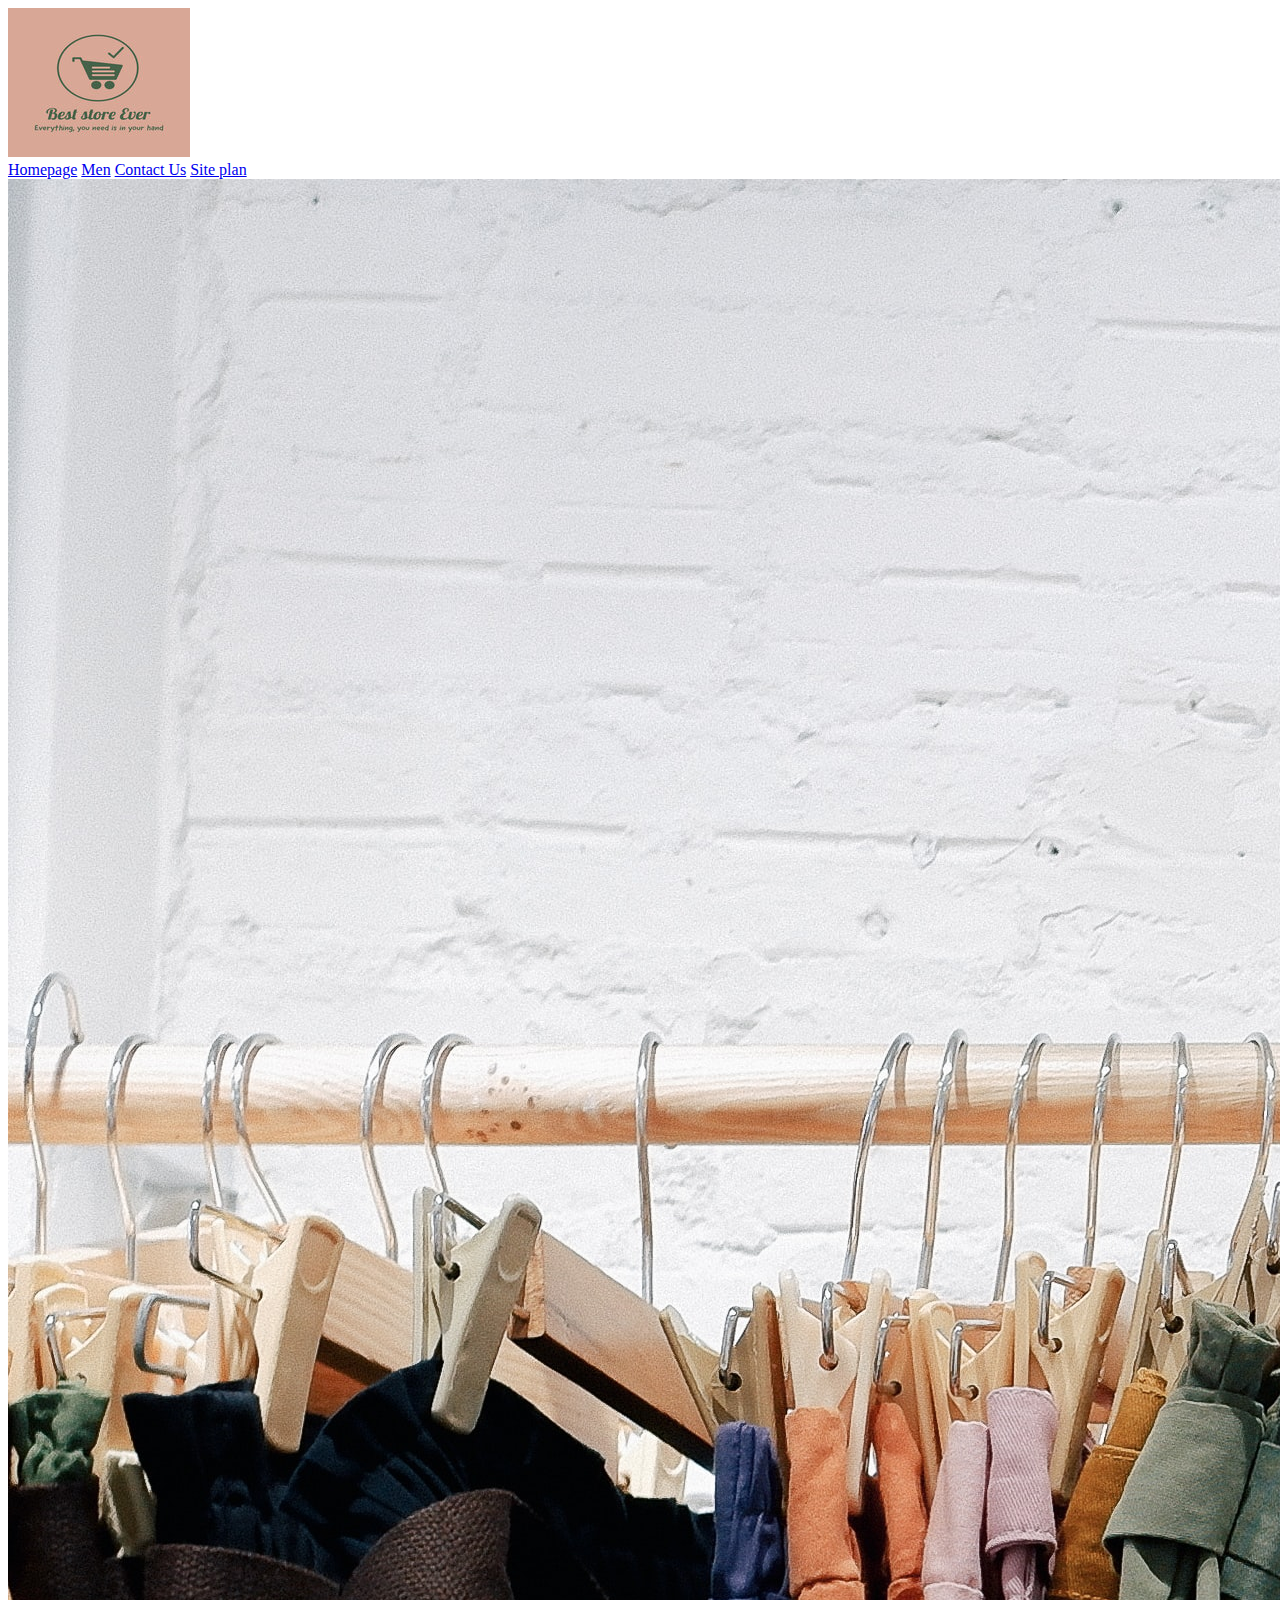
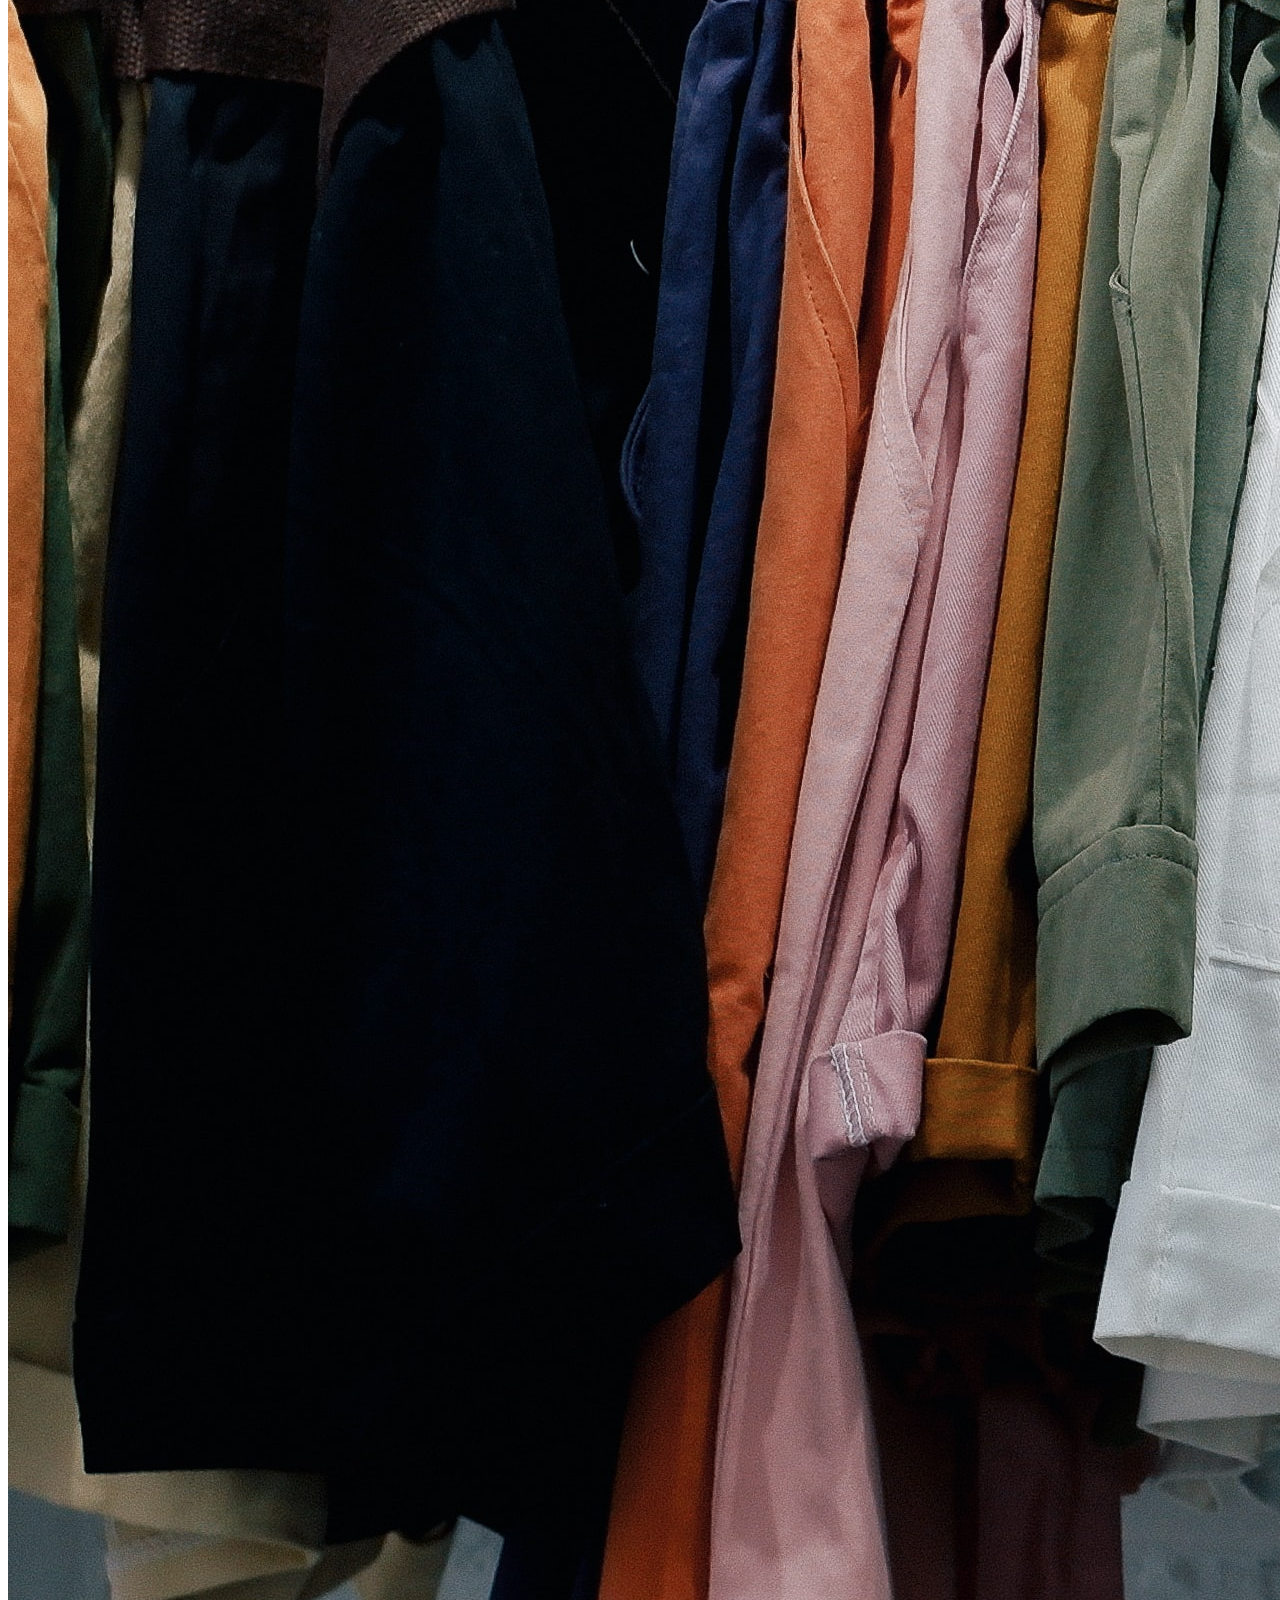
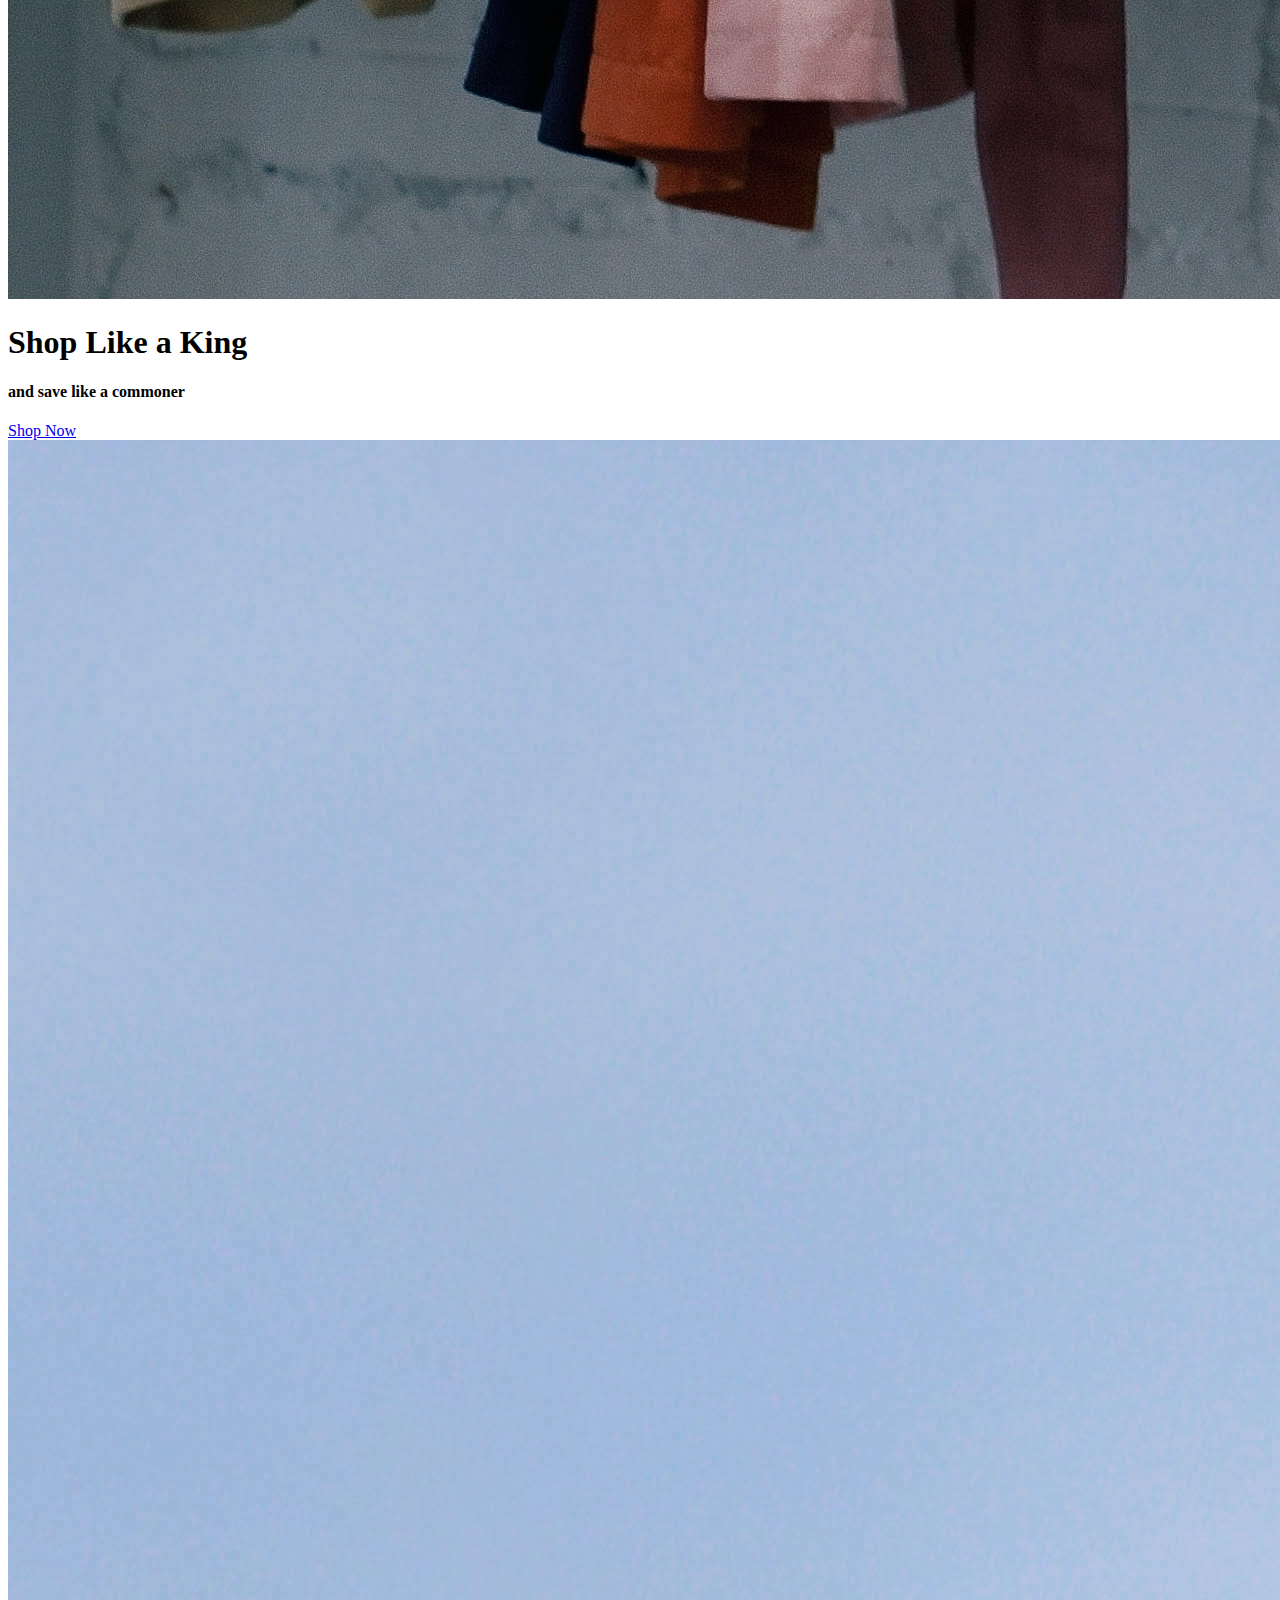
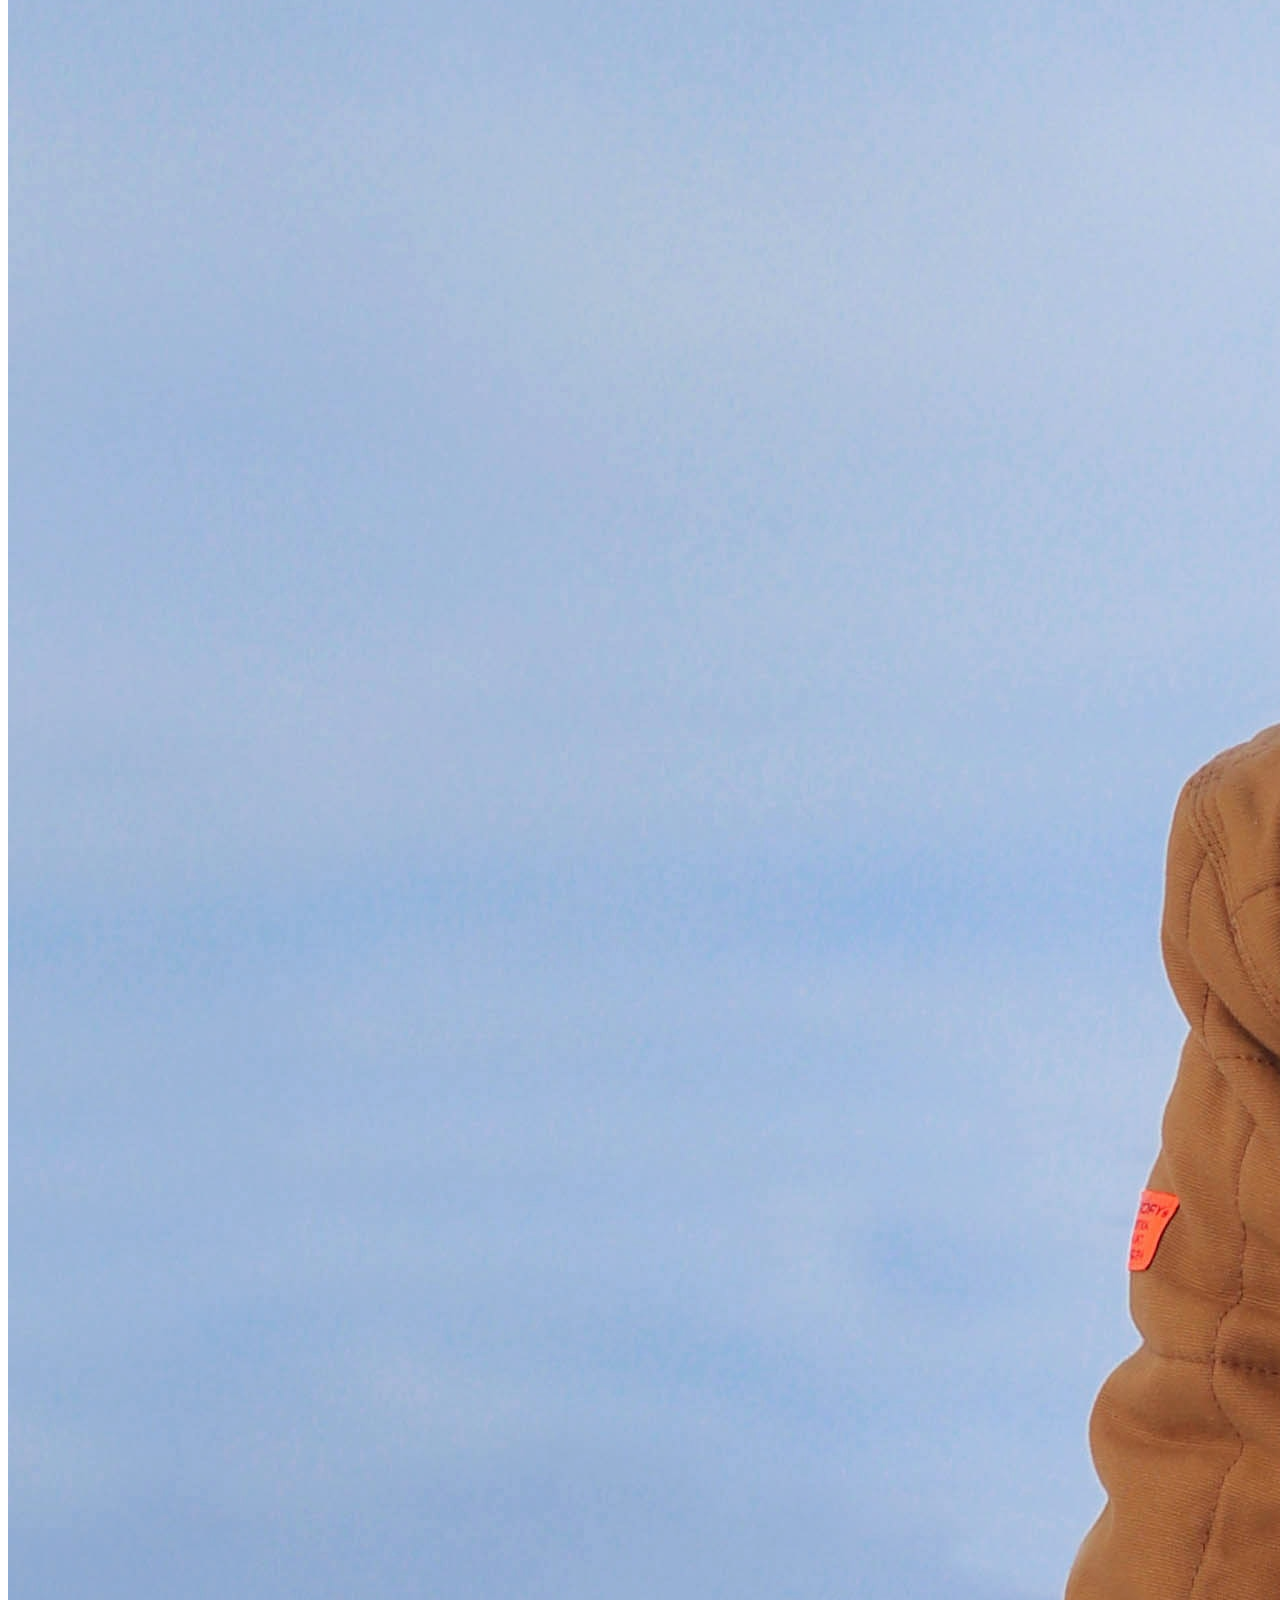
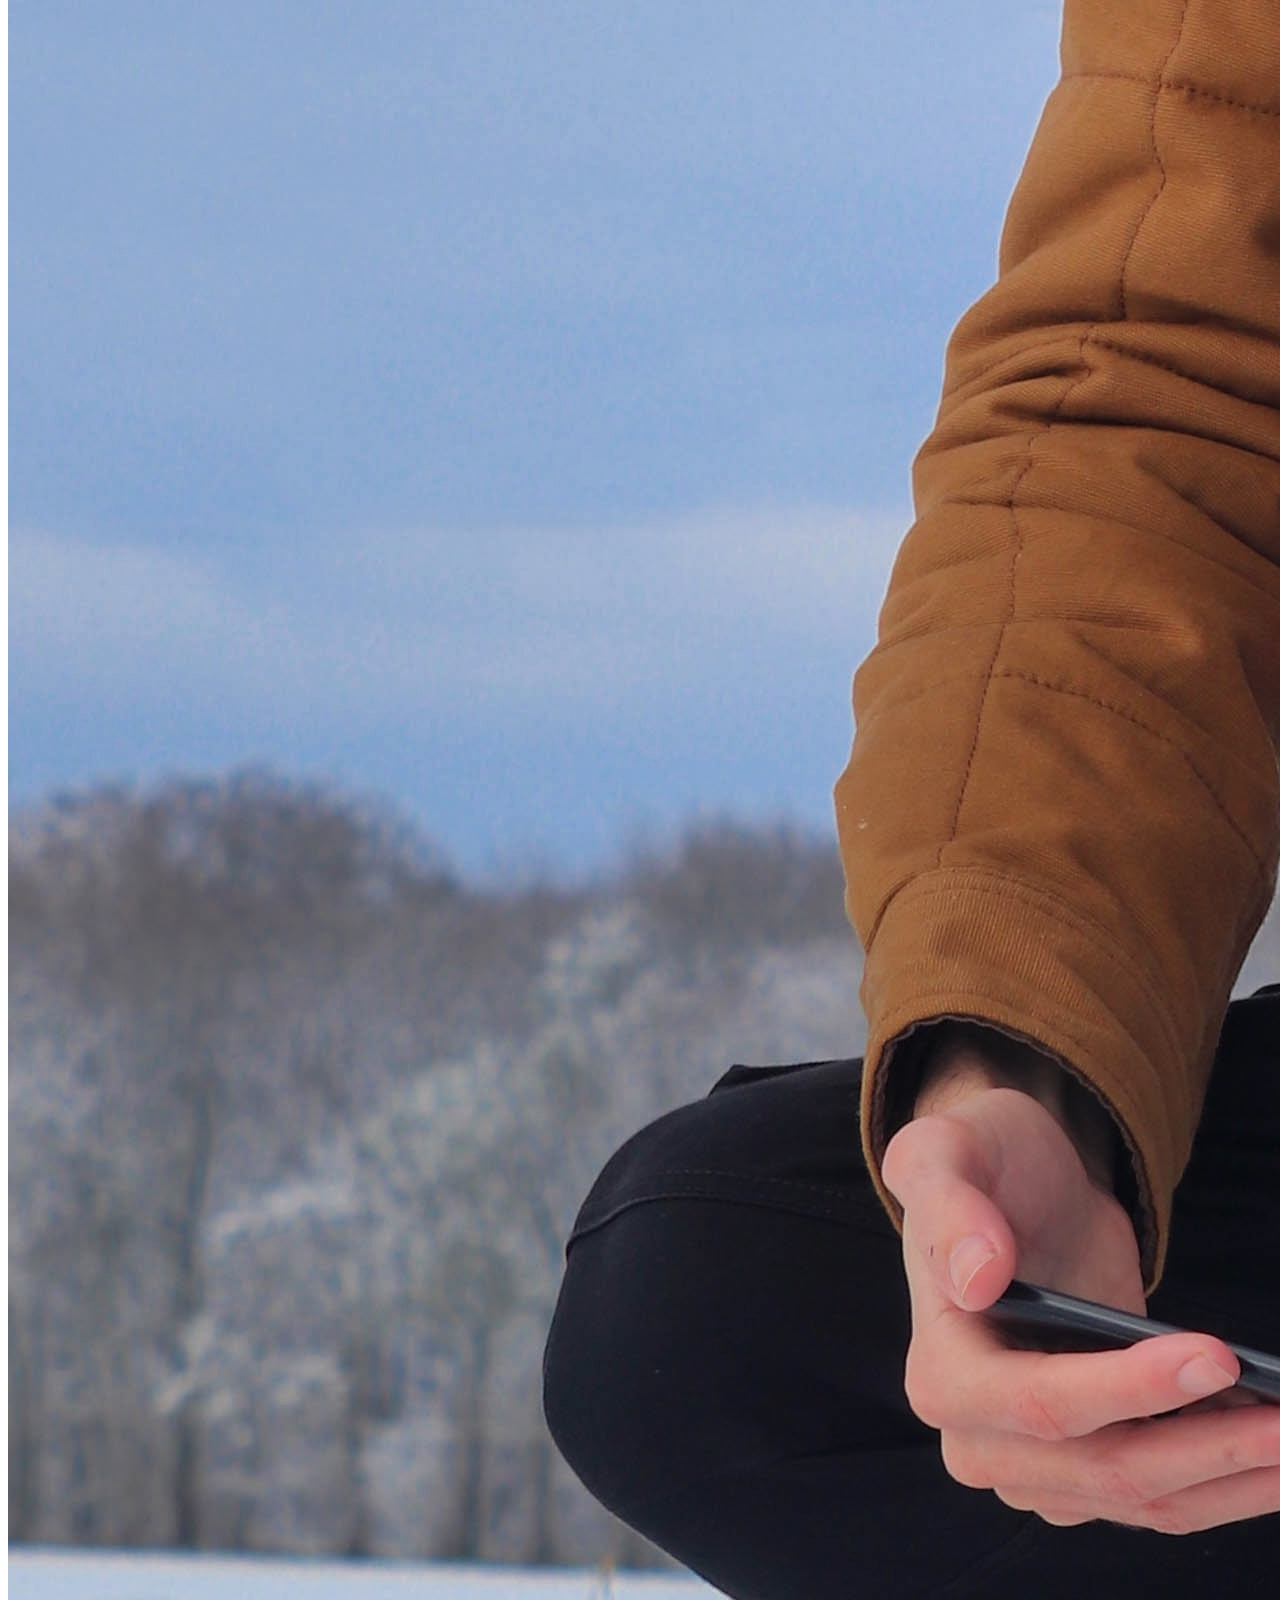
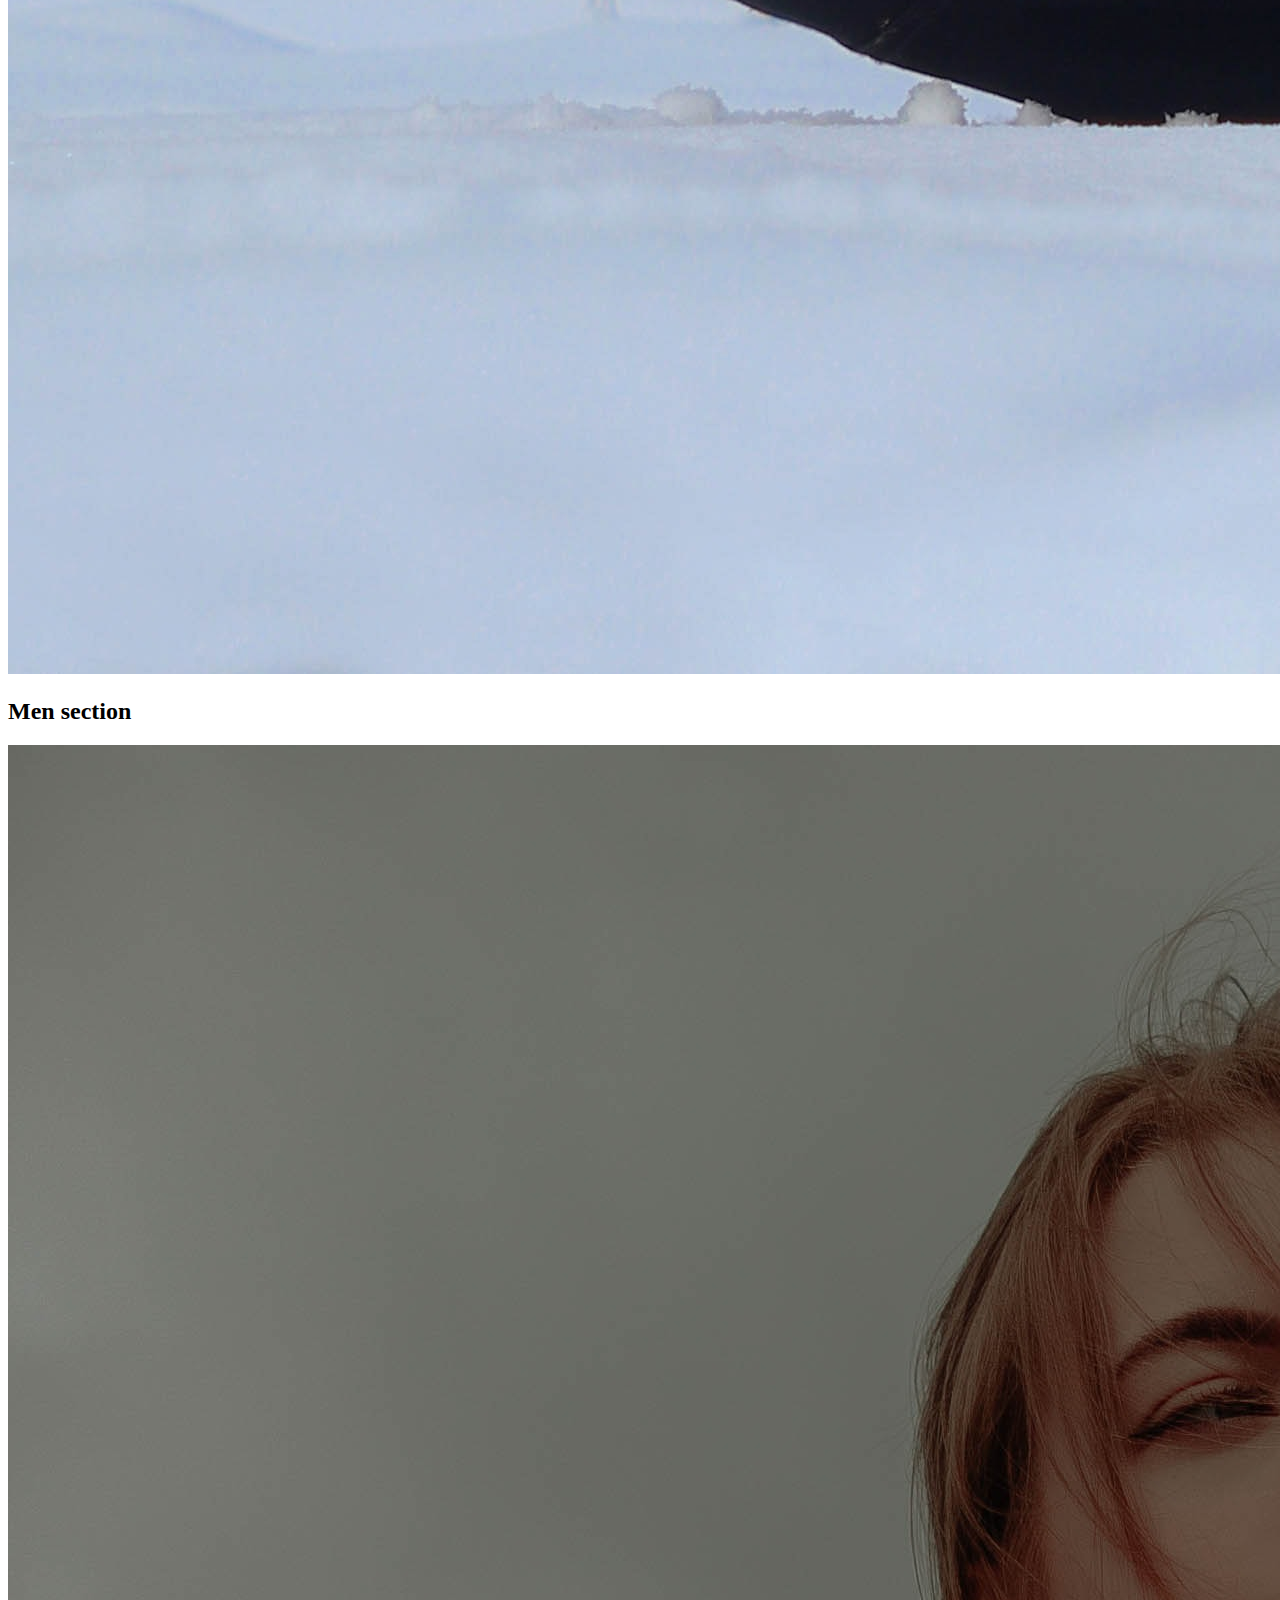
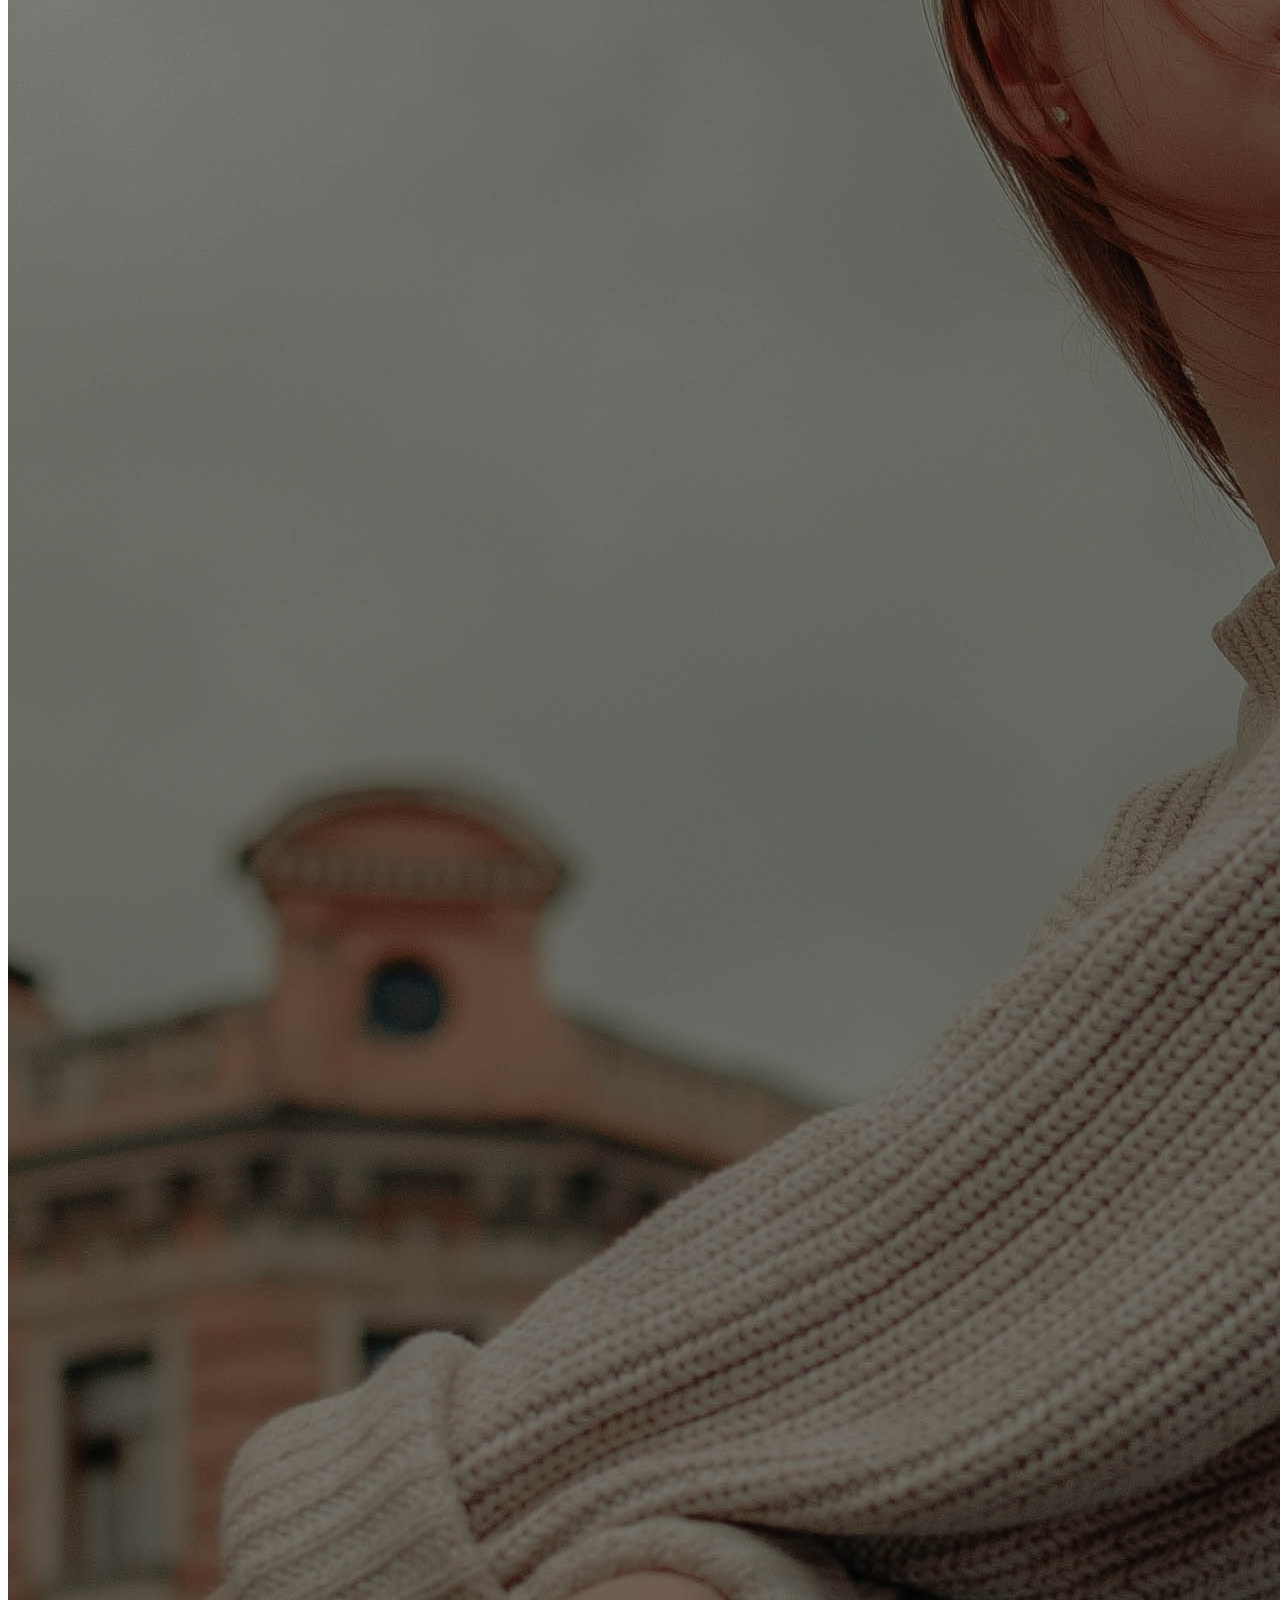
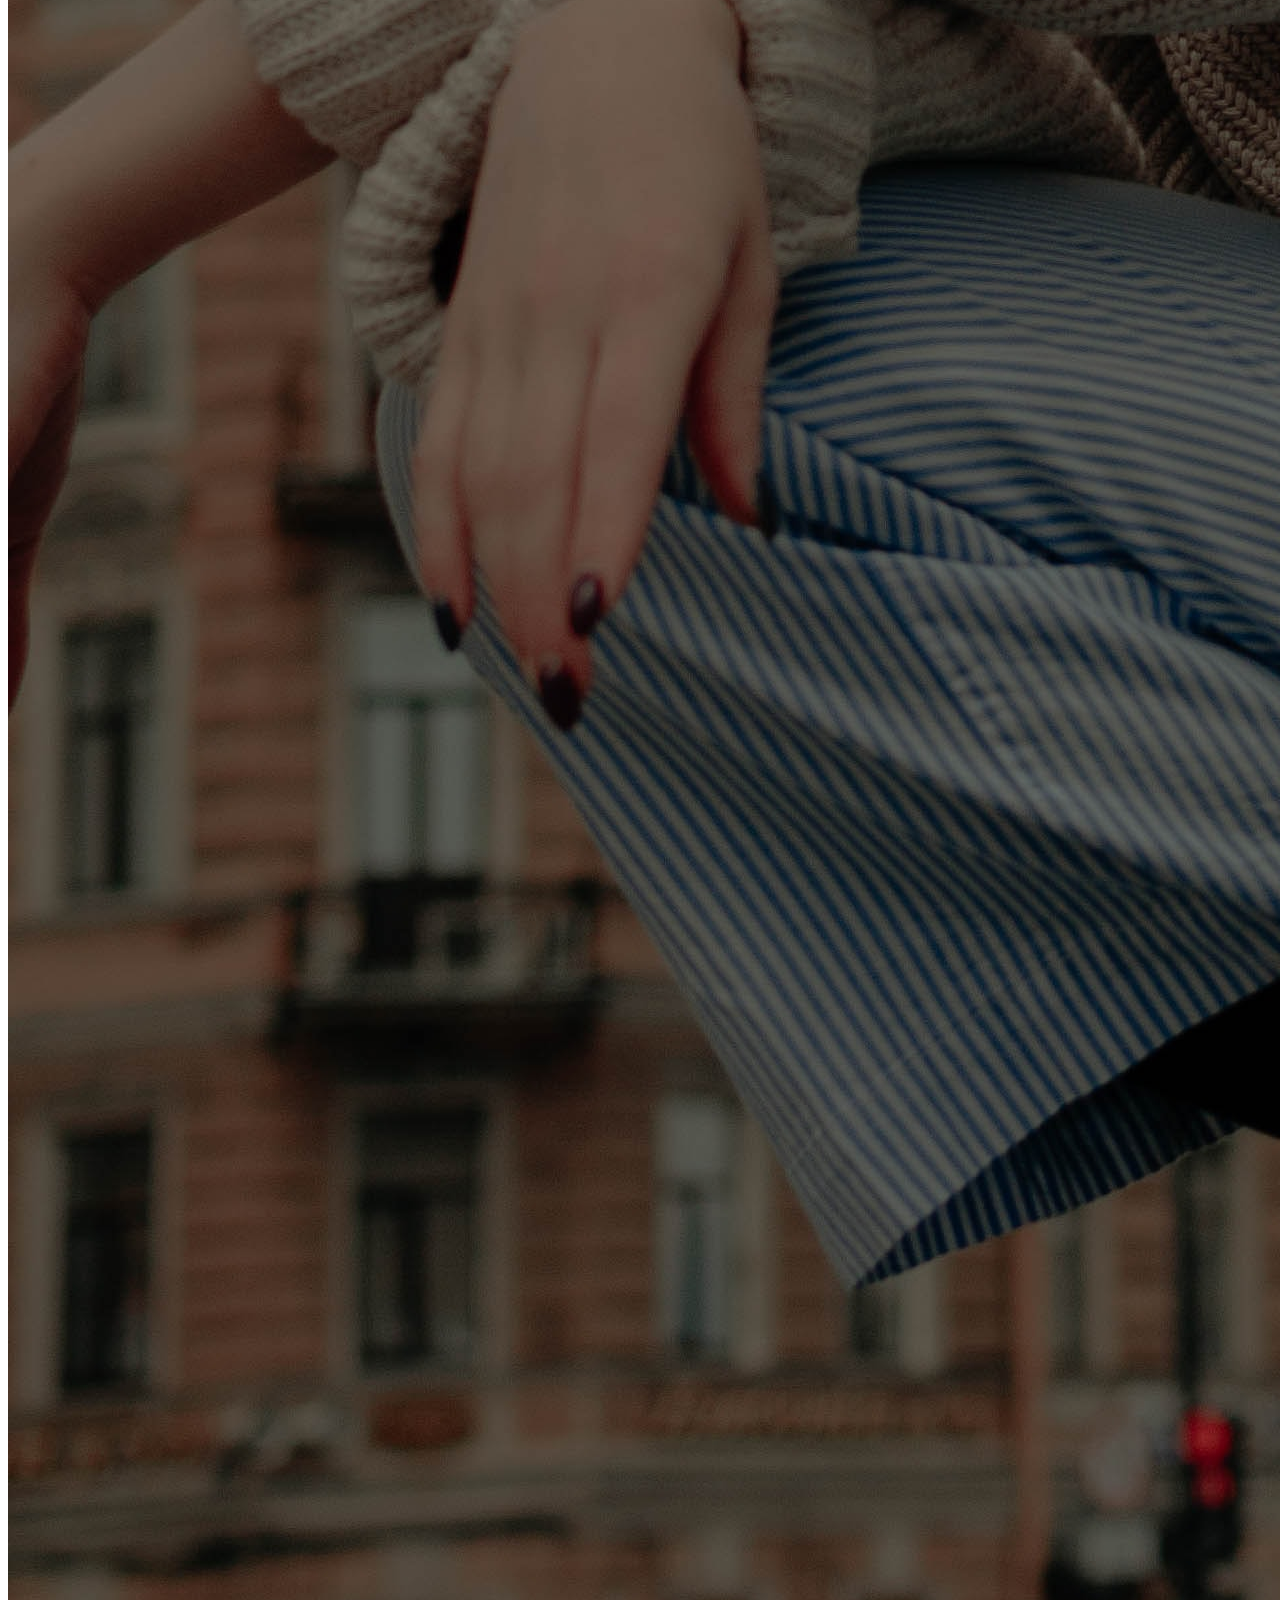
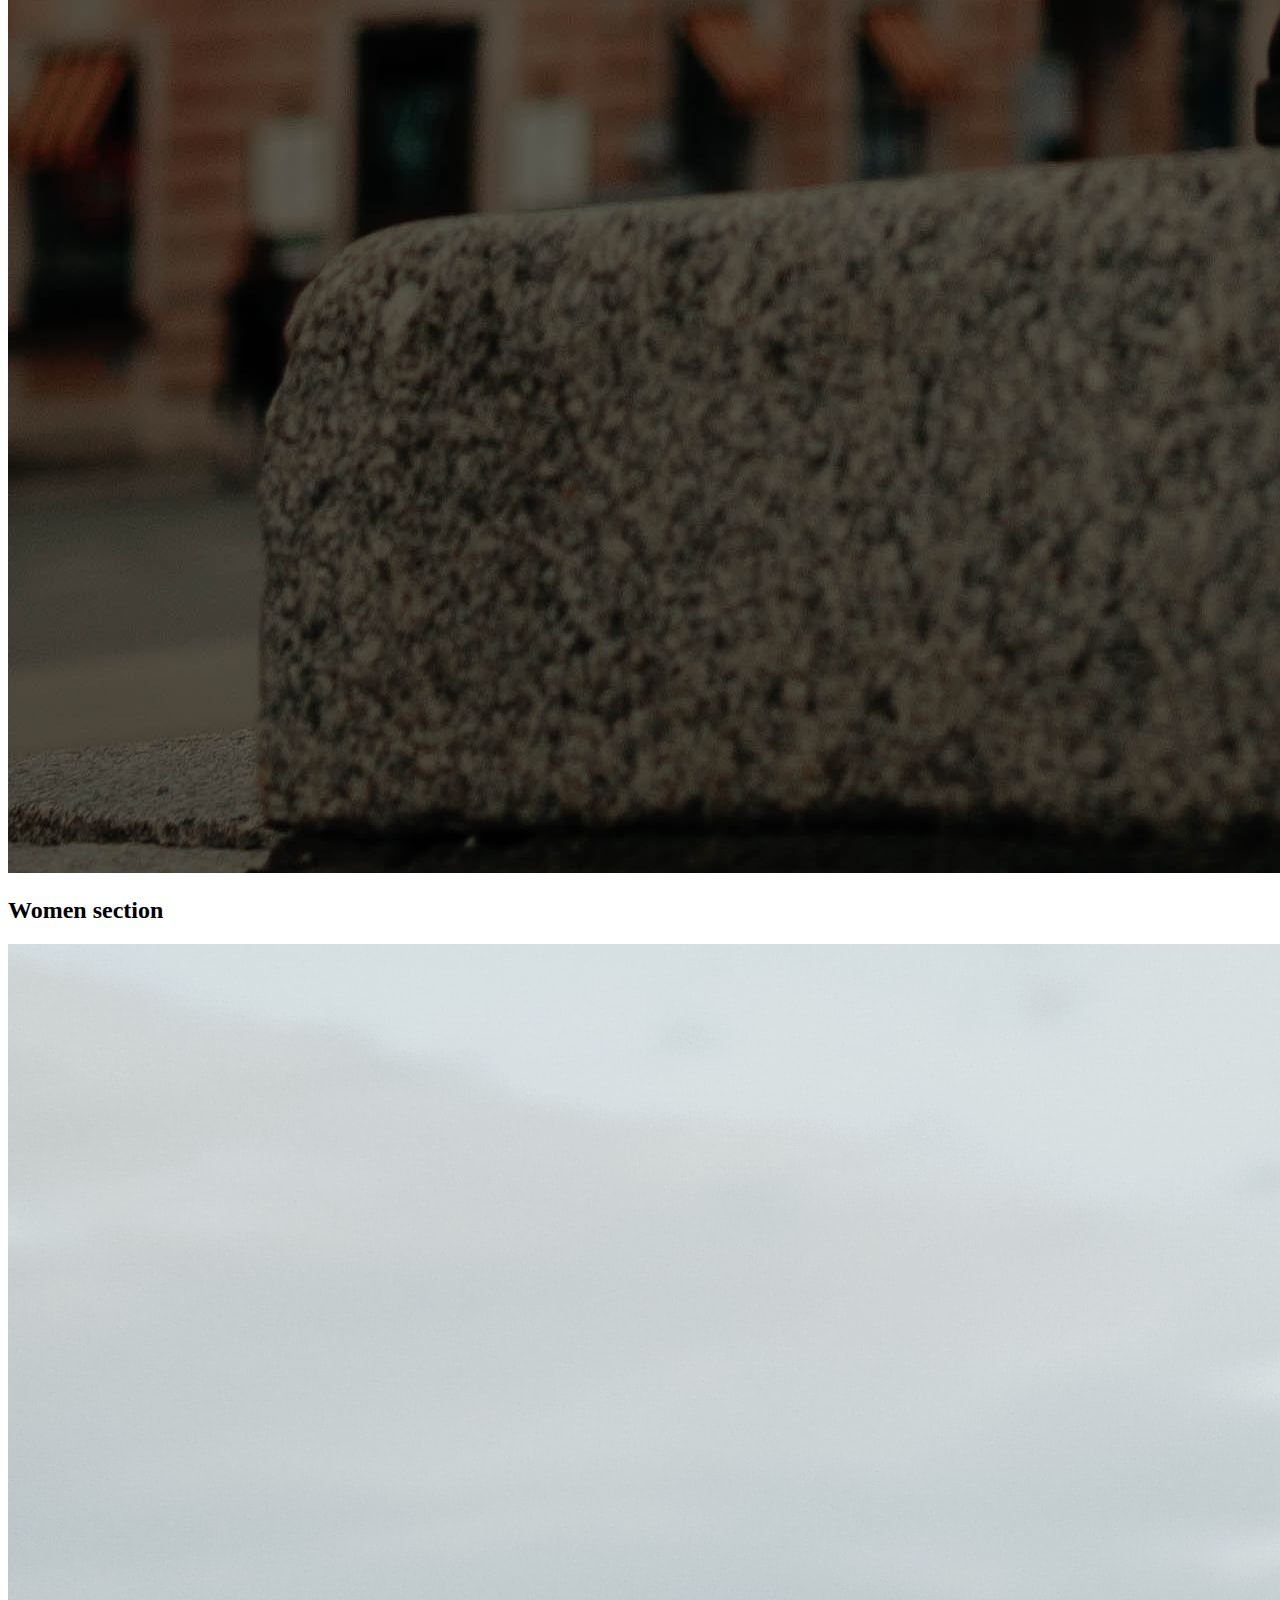
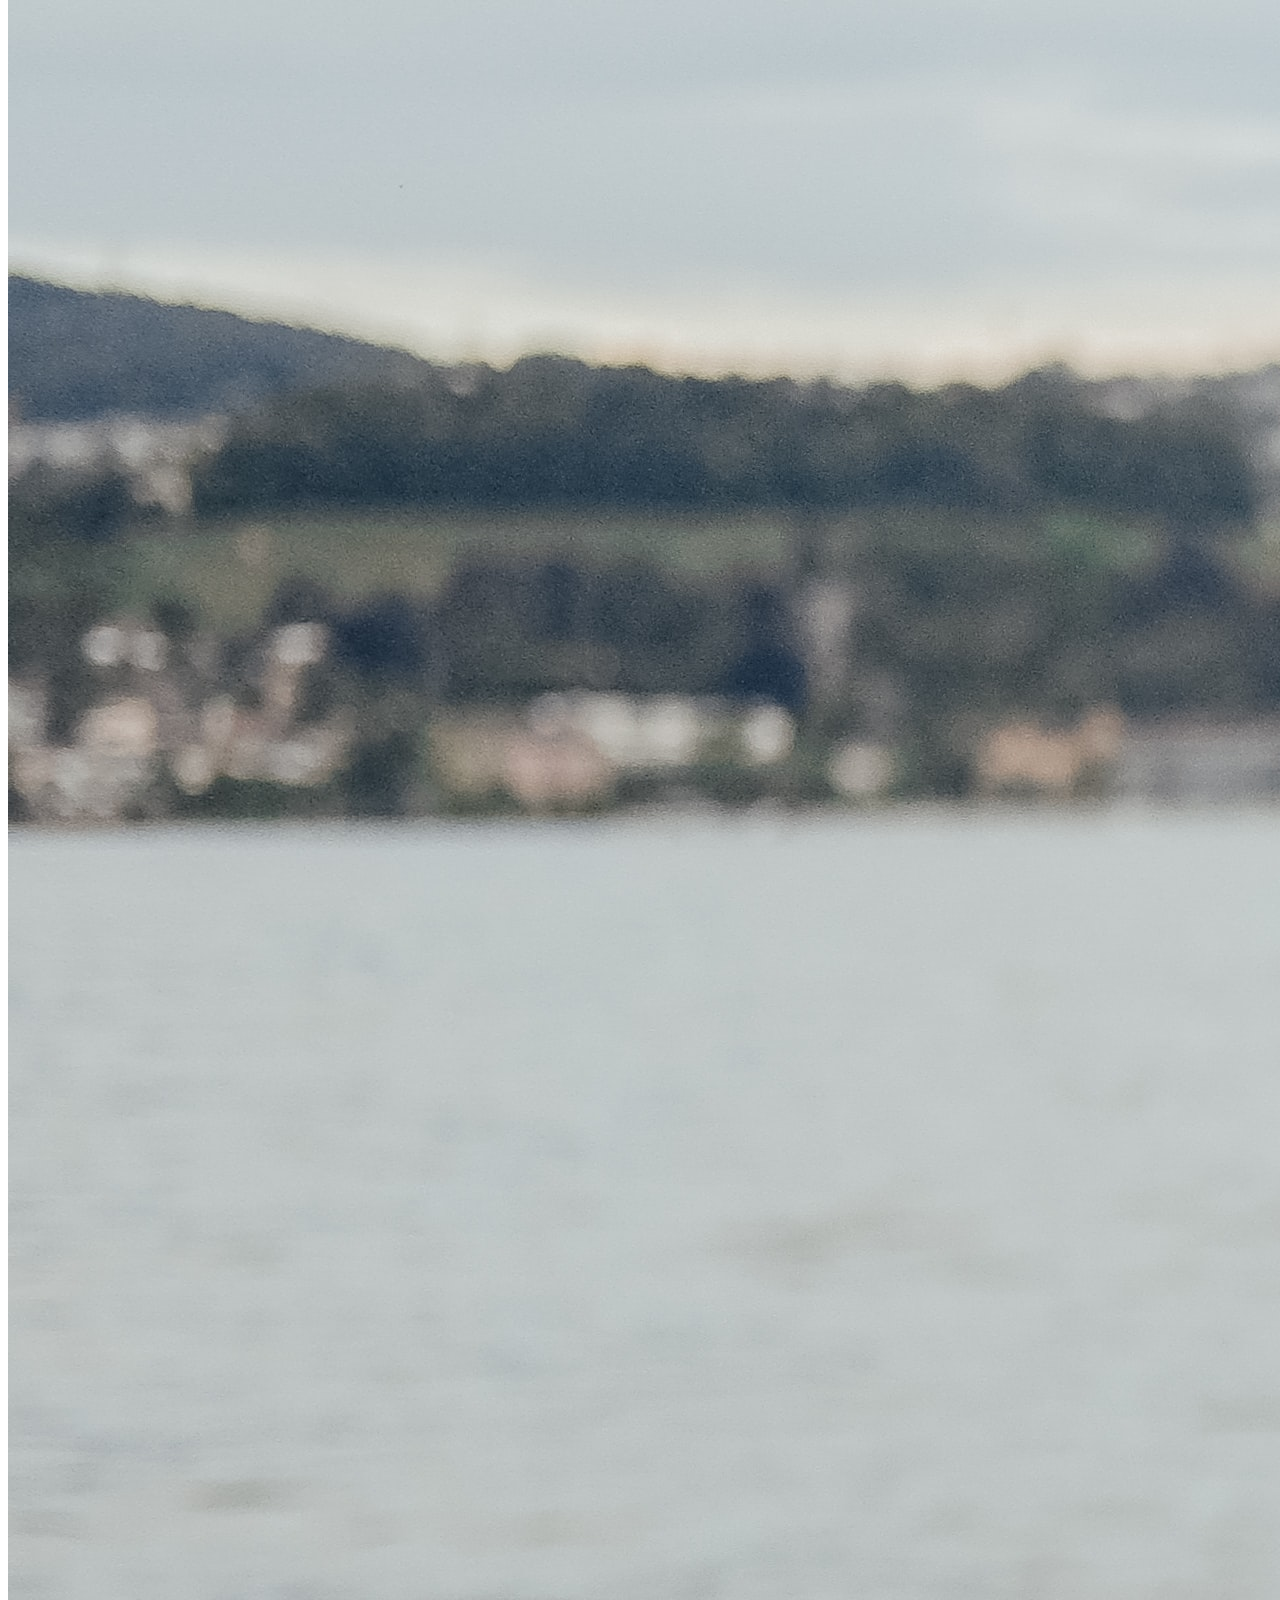
==== BSE/index.html @ 2e73274e "commit" ====
<!DOCTYPE html>
<html lang="en">

<head>
    <meta charset="UTF-8">
    <meta http-equiv="X-UA-Compatible" content="IE=edge">
    <meta name="viewport" content="width=device-width, initial-scale=1.0">
    <title>Homepage</title>
</head>
<link rel="stylesheet" href="styles/style.css">

<body>
    <div id="content">
        </header>
        <a id="logo_link" href="./index.html">
            <img class="logo" src="./images/rsz_best_store_ever-logos.jpg" alt="Best Store Ever logo">
        </a>
        <nav>
            <a href="./index.html">Homepage</a>
            <a href="./men.html">Men</a>
            <a href="./contactus.html">Contact Us</a>
            <a href="../site-plan.html">Site plan</a>
        </nav>
        <header>
            <div id="show">
                <div id="show-box">
                    <img id="show-img" src="images/lucas-hoang-ojZ4wJNUM5w-unsplash.jpg" alt="show cloths">

                </div>
                <section id="show-msg">
                    <h1 class="home-title">Shop Like a King</h1>
                    <h4>and save like a commoner</h4>
                    <div class="button-box">
                        <a class="shop" href="./men.html">Shop Now</a>
                    </div>
                </section>

            </div>

            <main class="home-grid">
                <section class="men-card">
                    <img class="card-img" src="./images/isham-fernandez-f31KG4dXHYk-unsplash.jpg" alt="Men session">
                    <h2>Men section</h2>
                </section>
                <section class="Women-card">
                    <img class="card-img" src="./images/artem-ivanchencko-ITDZfTYbIVw-unsplash.jpg" alt="Women session">
                    <h2>Women section</h2>
                </section>
                <img class="twoWomen" src="./images/yanapi-senaud-wEy8TRGUuLY-unsplash.jpg" alt="Two women walking">
                <section class="msg">
                    <h2>More than Just Online Shopping</h2>
                    <p>
                        Best Store Ever offers a wide variety of clothing options, personalized recommendations and
                        customization
                        options, competitive pricing, and a user-friendly website design. Customers can browse
                        inventory, make purchases,
                        sign up for newsletters, and contact customer support. This website provides a convenient and
                        enjoyable shopping
                        experience for customers looking to upgrade their wardrobe with stylish, high-quality clothing
                        options.
                    </p>
                    <a class="explore" href="men.html">Find Your Styles</a>
                </section>
            </main>

            <footer>
                <p id="copyright">Best Store Ever&copy;2023-Ravy Lim</p>
                <p><a href="../site-plan.html">Site plan</a></p>
                <p><a href="./contactus.html">Contact us</a></p>
                <p><a href="./men.html">Men</a></p>
                <div class="social">
                    <a href="https://facebook.com" target="_blank"><img src="./images/facebook.png" alt="fb icon"></a>
                    <a href="https://twitter.com" target="_blank"><img src="./images/twitter.png"
                            alt="twitter icon"></a>
                    <a href="https://instagram.com" target="_blank"><img src="./images/instagram.png"
                            alt="instagram icon"></a>
                </div>
            </footer>
    </div>
</body>

</html>
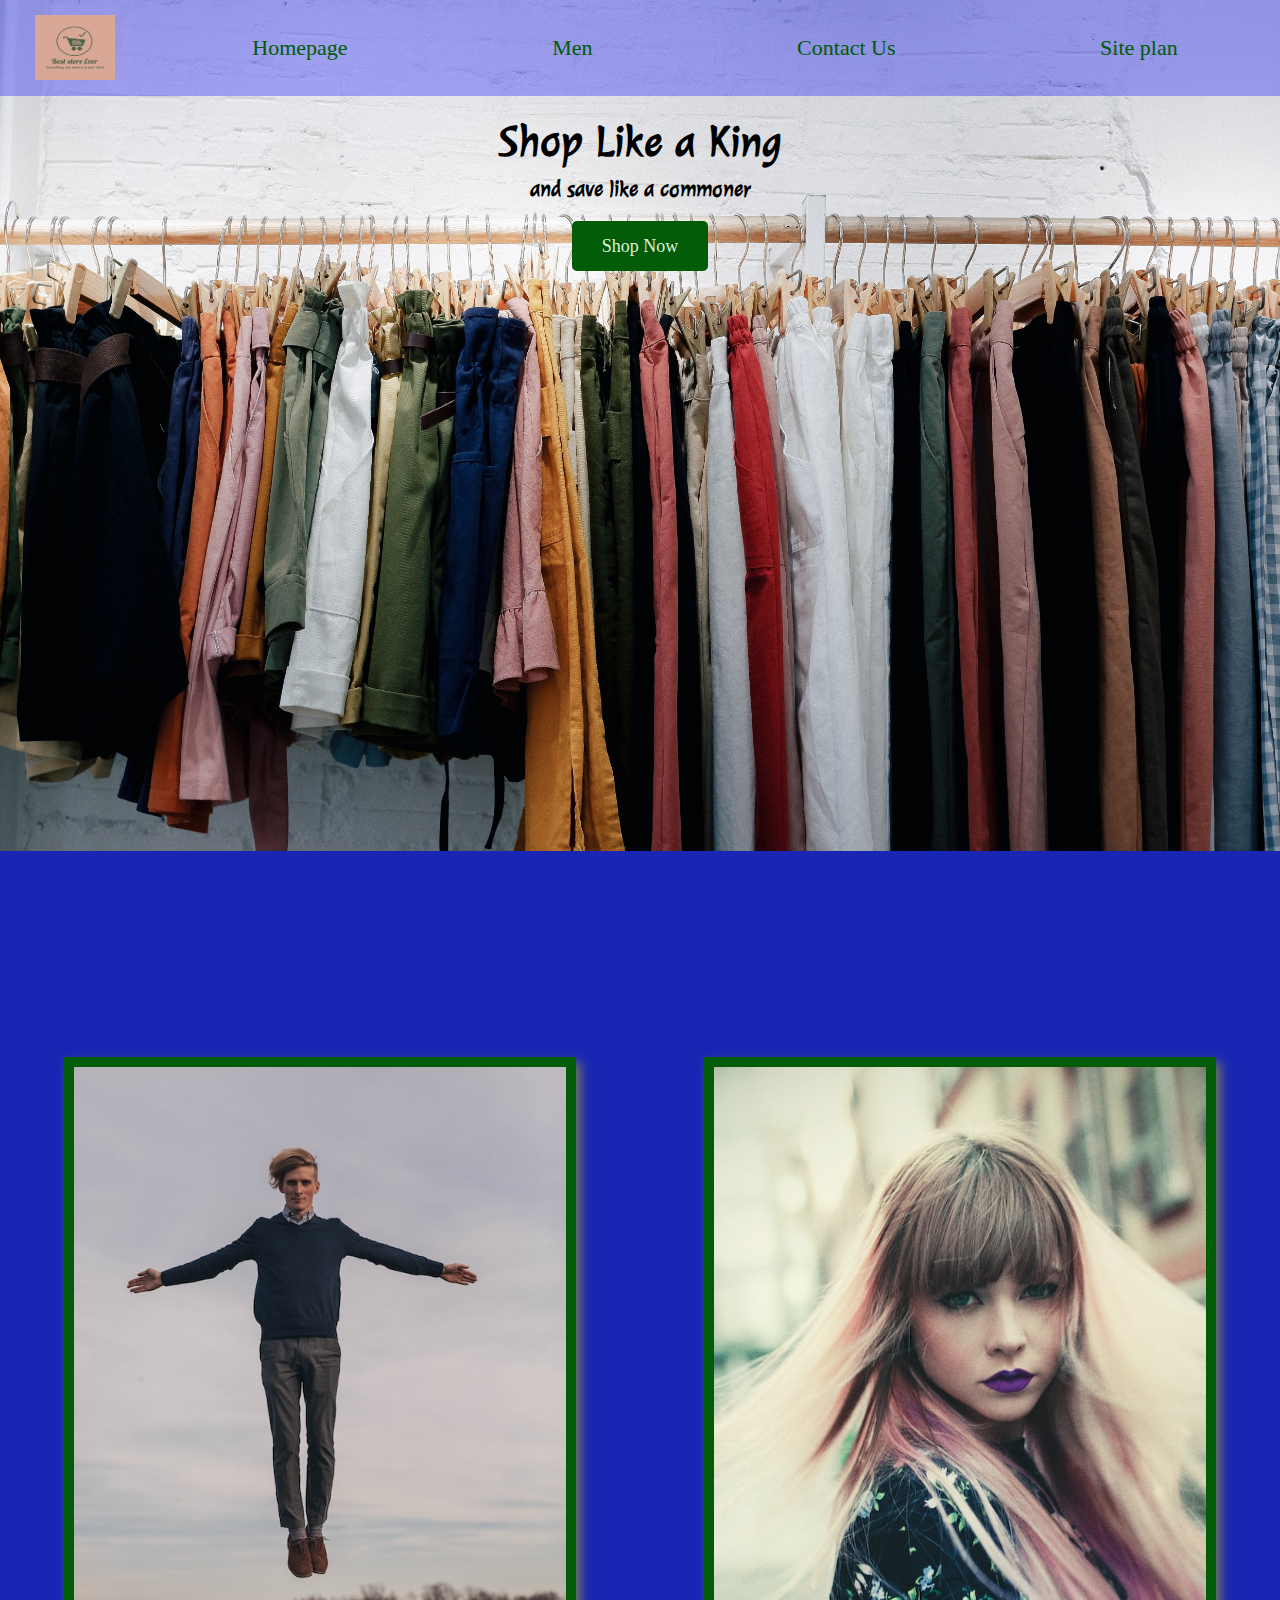
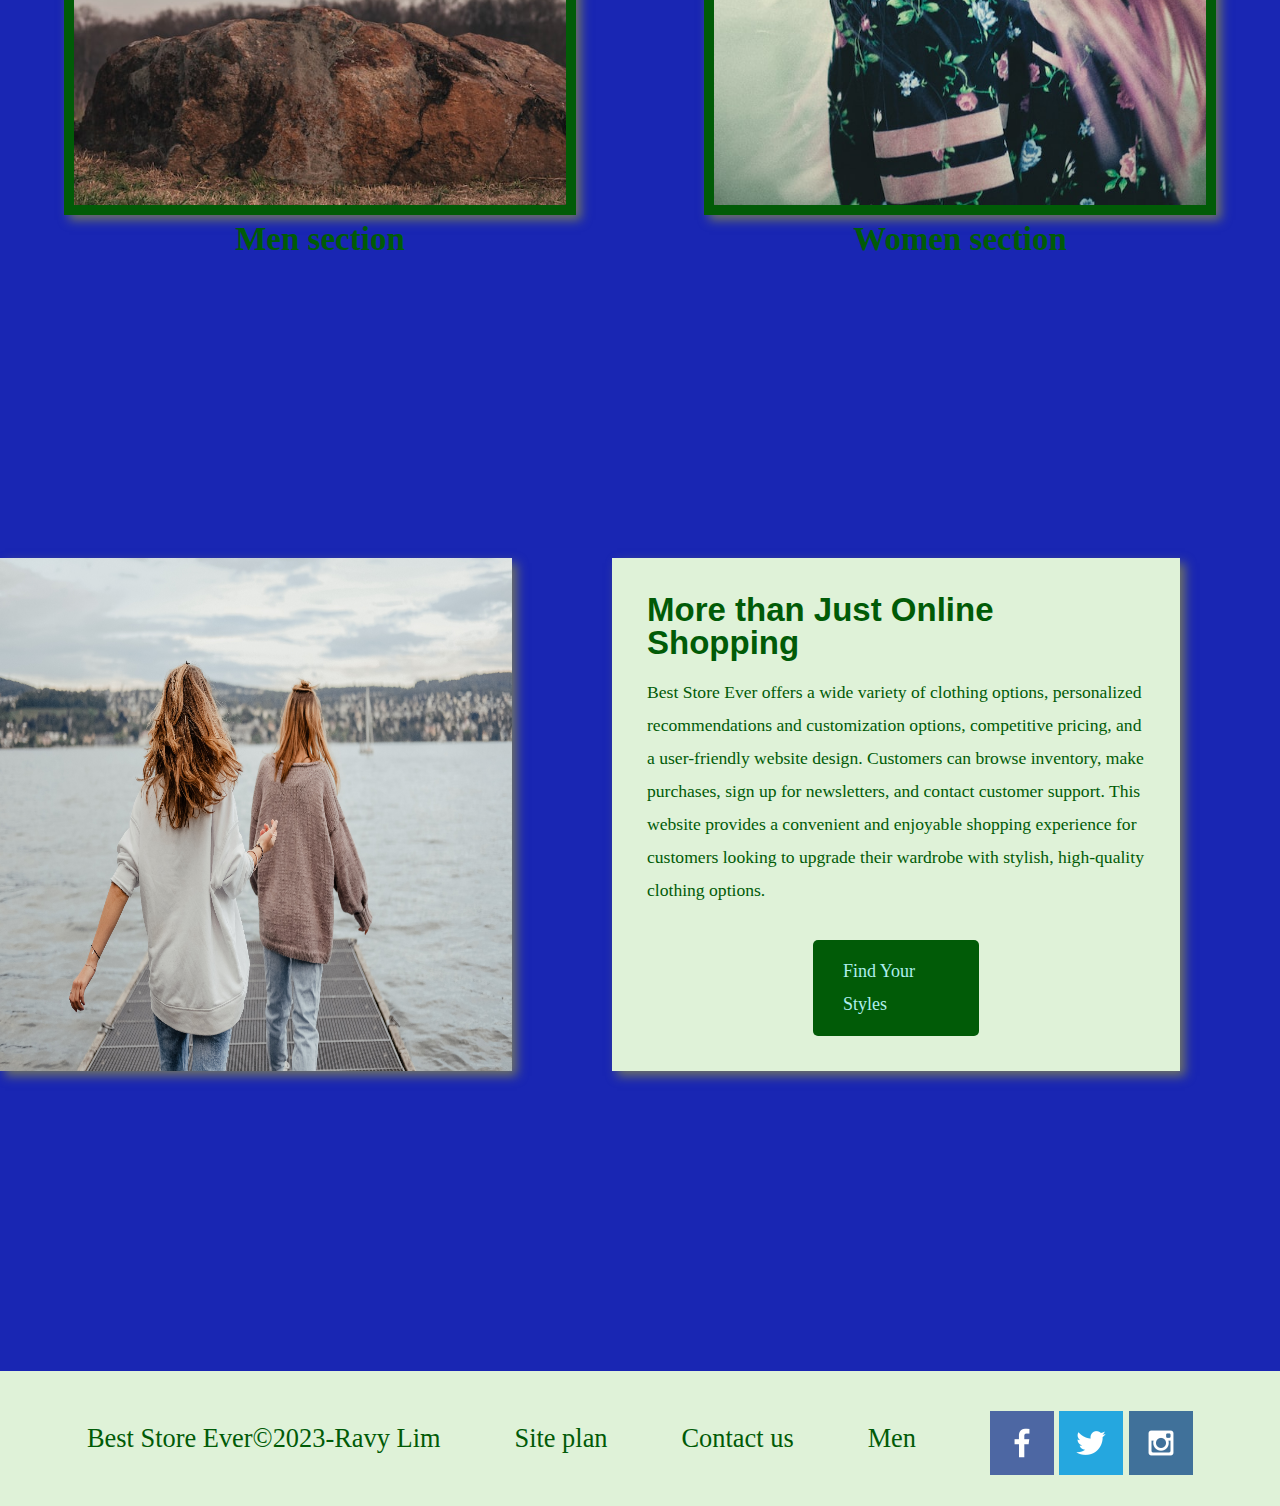
==== commit 86150657: "commit" ====
--- a/BSE/index.html
+++ b/BSE/index.html
@@ -5,48 +5,52 @@
     <meta charset="UTF-8">
     <meta http-equiv="X-UA-Compatible" content="IE=edge">
     <meta name="viewport" content="width=device-width, initial-scale=1.0">
+    <link rel="stylesheet" href="styles/style.css">
     <title>Homepage</title>
 </head>
-<link rel="stylesheet" href="styles/style.css">
+
 
 <body>
     <div id="content">
+        <header>
+            <a id="logo_link" href="./index.html">
+                <img class="logo" src="./images/rsz_best_store_ever-logos.jpg" alt="Best Store Ever logo">
+            </a>
+            <nav>
+                <a href="./index.html">Homepage</a>
+                <a href="./men.html">Men</a>
+                <a href="./contactus.html">Contact Us</a>
+                <a href="../site-plan.html">Site plan</a>
+            </nav>
         </header>
-        <a id="logo_link" href="./index.html">
-            <img class="logo" src="./images/rsz_best_store_ever-logos.jpg" alt="Best Store Ever logo">
-        </a>
-        <nav>
-            <a href="./index.html">Homepage</a>
-            <a href="./men.html">Men</a>
-            <a href="./contactus.html">Contact Us</a>
-            <a href="../site-plan.html">Site plan</a>
-        </nav>
-        <header>
-            <div id="show">
-                <div id="show-box">
-                    <img id="show-img" src="images/lucas-hoang-ojZ4wJNUM5w-unsplash.jpg" alt="show cloths">
-
-                </div>
-                <section id="show-msg">
-                    <h1 class="home-title">Shop Like a King</h1>
-                    <h4>and save like a commoner</h4>
-                    <div class="button-box">
-                        <a class="shop" href="./men.html">Shop Now</a>
-                    </div>
-                </section>
+        <div id="show">
+            <div id="show-box">
+                <img id="show-img" src="images/lucas-hoang-ojZ4wJNUM5w-unsplash.jpg" alt="show cloths">
 
             </div>
+            <section id="show-msg">
+                <h1 class="home-title">Shop Like a King</h1>
+                <h4>and save like a commoner</h4>
+                <div class="button-box">
+                    <a class="shop" href="./men.html">Shop Now</a>
+                </div>
+            </section>
 
-            <main class="home-grid">
-                <section class="men-card">
-                    <img class="card-img" src="./images/isham-fernandez-f31KG4dXHYk-unsplash.jpg" alt="Men session">
-                    <h2>Men section</h2>
-                </section>
-                <section class="Women-card">
-                    <img class="card-img" src="./images/artem-ivanchencko-ITDZfTYbIVw-unsplash.jpg" alt="Women session">
-                    <h2>Women section</h2>
-                </section>
-                <img class="twoWomen" src="./images/yanapi-senaud-wEy8TRGUuLY-unsplash.jpg" alt="Two women walking">
+        </div>
+
+        <main class="home-grid">
+            <section class="men-card">
+                <img class="card-img" src="./images/karina-carvalho-fKTKVrNqXQQ-unsplash.jpg" alt="Men session">
+                <h2>Men section</h2>
+            </section>
+            <section class="women-card">
+                <img class="card-img" src="./images/alex-sheldon-p63g4kQAt_4-unsplash.jpg" alt="Women session">
+                <h2>Women section</h2>
+            </section>
+            
+        </main>
+        <div id="bottom-display">
+            <img class="twoWomen" src="./images/yanapi-senaud-wEy8TRGUuLY-unsplash.jpg" alt="Two women walking">
                 <section class="msg">
                     <h2>More than Just Online Shopping</h2>
                     <p>
@@ -61,21 +65,19 @@
                     </p>
                     <a class="explore" href="men.html">Find Your Styles</a>
                 </section>
-            </main>
-
-            <footer>
-                <p id="copyright">Best Store Ever&copy;2023-Ravy Lim</p>
-                <p><a href="../site-plan.html">Site plan</a></p>
-                <p><a href="./contactus.html">Contact us</a></p>
-                <p><a href="./men.html">Men</a></p>
-                <div class="social">
-                    <a href="https://facebook.com" target="_blank"><img src="./images/facebook.png" alt="fb icon"></a>
-                    <a href="https://twitter.com" target="_blank"><img src="./images/twitter.png"
-                            alt="twitter icon"></a>
-                    <a href="https://instagram.com" target="_blank"><img src="./images/instagram.png"
-                            alt="instagram icon"></a>
-                </div>
-            </footer>
+        </div>
+        <footer>
+            <p id="copyright">Best Store Ever&copy;2023-Ravy Lim</p>
+            <p><a href="../site-plan.html">Site plan</a></p>
+            <p><a href="./contactus.html">Contact us</a></p>
+            <p><a href="./men.html">Men</a></p>
+            <div class="social">
+                <a href="https://facebook.com" target="_blank"><img src="./images/facebook.png" alt="fb icon"></a>
+                <a href="https://twitter.com" target="_blank"><img src="./images/twitter.png" alt="twitter icon"></a>
+                <a href="https://instagram.com" target="_blank"><img src="./images/instagram.png"
+                        alt="instagram icon"></a>
+            </div>
+        </footer>
     </div>
 </body>
 
--- a/BSE/styles/style.css
+++ b/BSE/styles/style.css
@@ -0,0 +1,219 @@
+@import url('https://fonts.googleapis.com/css2?family=Josefin+Sans:wght@200&family=Julee&family=Roboto+Slab&display=swap');
+body {
+  font-size: 22px;
+  background-color: #1926b3;
+  color: #015b07;
+  margin: 0;
+  padding: 0;
+}
+#content {
+  max-width: 1600px;
+  margin: 0 auto;
+}
+#background {
+  height: 725px;
+  background-color: #015b07;
+  grid-column: 1/11;
+  grid-row: 4/9;
+}
+header {
+  display: grid;
+  grid-template-columns: 150px auto;
+  background-color: rgb(0,0,255,0.3);
+  color: #015b07;
+}
+nav {
+  display: flex;
+  justify-content: space-around;
+}
+nav a {
+  color: #015b07;
+  text-align: center;
+  text-decoration: none;
+  padding: 35px;
+}
+nav a:hover {
+  background-color: #015b07;
+  color: blue;
+  text-align: center;
+}
+#show {
+  display: grid;
+  grid-template-columns: 1fr 3fr 1fr;
+  margin-top: -100px;
+}
+#show-box {
+  grid-column: 1/4;
+  grid-row: 1/3;
+  z-index: -1;
+}
+#show-msg {
+  grid-column: 2/3;
+  grid-row: 1/2;
+  margin-top: 100px;
+}
+#show-msg h1 {
+  text-align: center;
+}
+#show-msg h4 {
+  text-align: center;
+}
+#show-img {
+  width: 100%;
+}
+.button-box {
+  text-align: center;
+}
+main section {
+  text-align: center;
+}
+main section img {
+  box-sizing: border-box;
+}
+.shop {
+  background-color: #015b07;
+  color: #DFF2D8;
+  text-decoration: none;
+  font-size: 18px;
+  padding: 15px 30px;
+  margin-top: 50px;
+  border-radius: 5px;
+}
+.shop:hover {
+  background-color: paleturquoise;
+  color: #1926b3;
+}
+
+.explore{
+  background-color: #015b07;
+  grid-column: 2/3;
+  color: paleturquoise;
+  text-decoration: none;
+  font-size: 18px;
+  padding: 15px 30px;
+  
+  border-radius: 5px;
+}
+.explore:hover {
+  background-color: paleturquoise;
+  color: red;
+}
+
+.msg {
+  display: grid;
+  grid-template-columns: 1fr 1fr 1fr;
+  background-color: #DFF2D8;
+  line-height: 1.5em;
+  margin: 100px;
+  padding: 35px;
+  grid-column: 6/10;
+  grid-row: 6/7;
+  box-shadow: 5px 5px 10px #6f7364;
+}
+.msg h2 {
+  grid-column: 1/4;
+  background-color: #DFF2D8;
+  color: #015b07;
+  font-family:"Roboto+Slab", Helvetica, sans-serif;
+}
+.msg p {
+  grid-column: 1/4;
+  grid-row: 2/3;
+  background-color: #DFF2D8;
+  color: #015b07;
+  font-size: 0.8em;
+  padding-bottom: 15px;
+}
+
+footer {
+  background-color: #DFF2D8;
+  color: #015b07;
+  padding: 25px 50px;
+  margin-top: 200px;
+  display: flex;
+  justify-content: space-around;
+  align-items: center;
+}
+footer a {
+  background-color: #DFF2D8;
+  color: #015b07;
+  text-decoration: none;
+}
+footer p a:hover {
+  background-color: blue;
+  color: #DFF2D8;
+}
+footer p {
+  font-size: 1.2em;
+}
+footer p a:hover {
+  text-decoration: underline;
+}
+footer .social img {
+  padding-top: 15px;
+}
+
+.home-title {
+  color: #000000 ;
+  font-family: "Julee", Helvetica, sans-serif;
+  font-size: 2em;
+  margin-top: 20px;
+}
+.home-grid {
+  display: grid;
+  grid-template-columns: 1fr 1fr;
+}
+h2 {
+  margin: 0;
+}
+
+h4 {
+  font-family: "Julee", Helvetica, sans-serif;
+  color: #000000;
+  margin-bottom: 30px;
+  margin-top: -20px;
+}
+.logo {
+  width: 80px;
+}
+.icon {
+  width: 80px;
+  padding-top: 10px;
+}
+
+#logo_link {
+  padding-top: 5px;
+  justify-self: center;
+  align-self: center;
+}
+.men-card {
+  margin: 200px 0;
+  grid-column: 1/2;
+  grid-row: 1/2;
+}
+.women-card {
+  margin: 200px 0;
+  grid-column: 2/3;
+  grid-row: 1/2;
+}
+
+.card-img {
+  border: 10px solid #015b07;
+  width: 80%;
+  transition: transform 0.5s;
+  box-shadow: 5px 5px 10px #6f7364;
+}
+.card-img:hover {
+  opacity: 0.4;
+  transform: scale(1.1);
+}
+.twoWomen {
+  margin: 100px 0 100px 0;
+  width: 40%;
+  grid-column: 2/7;
+  grid-row: 5/8;
+  box-shadow: 5px 5px 10px #6f7364;
+}
+#bottom-display{
+  display: flex;
+}
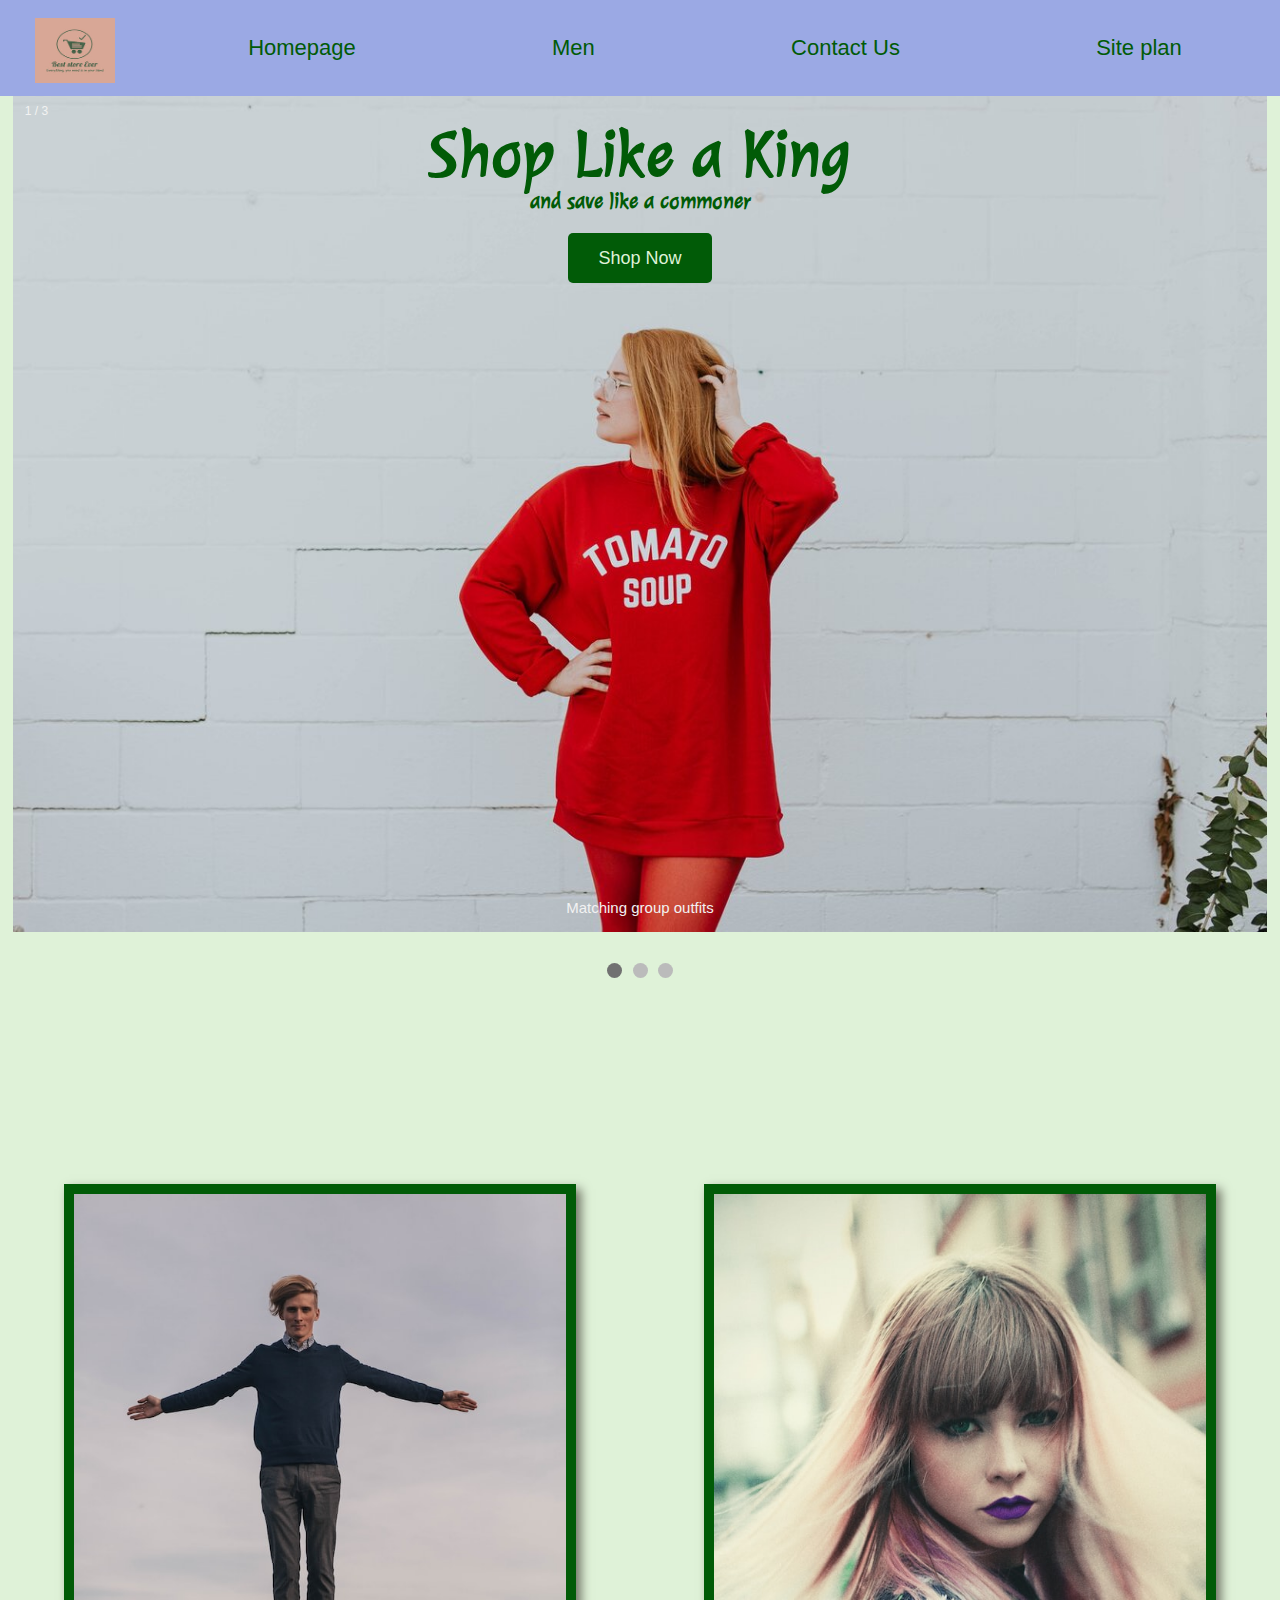
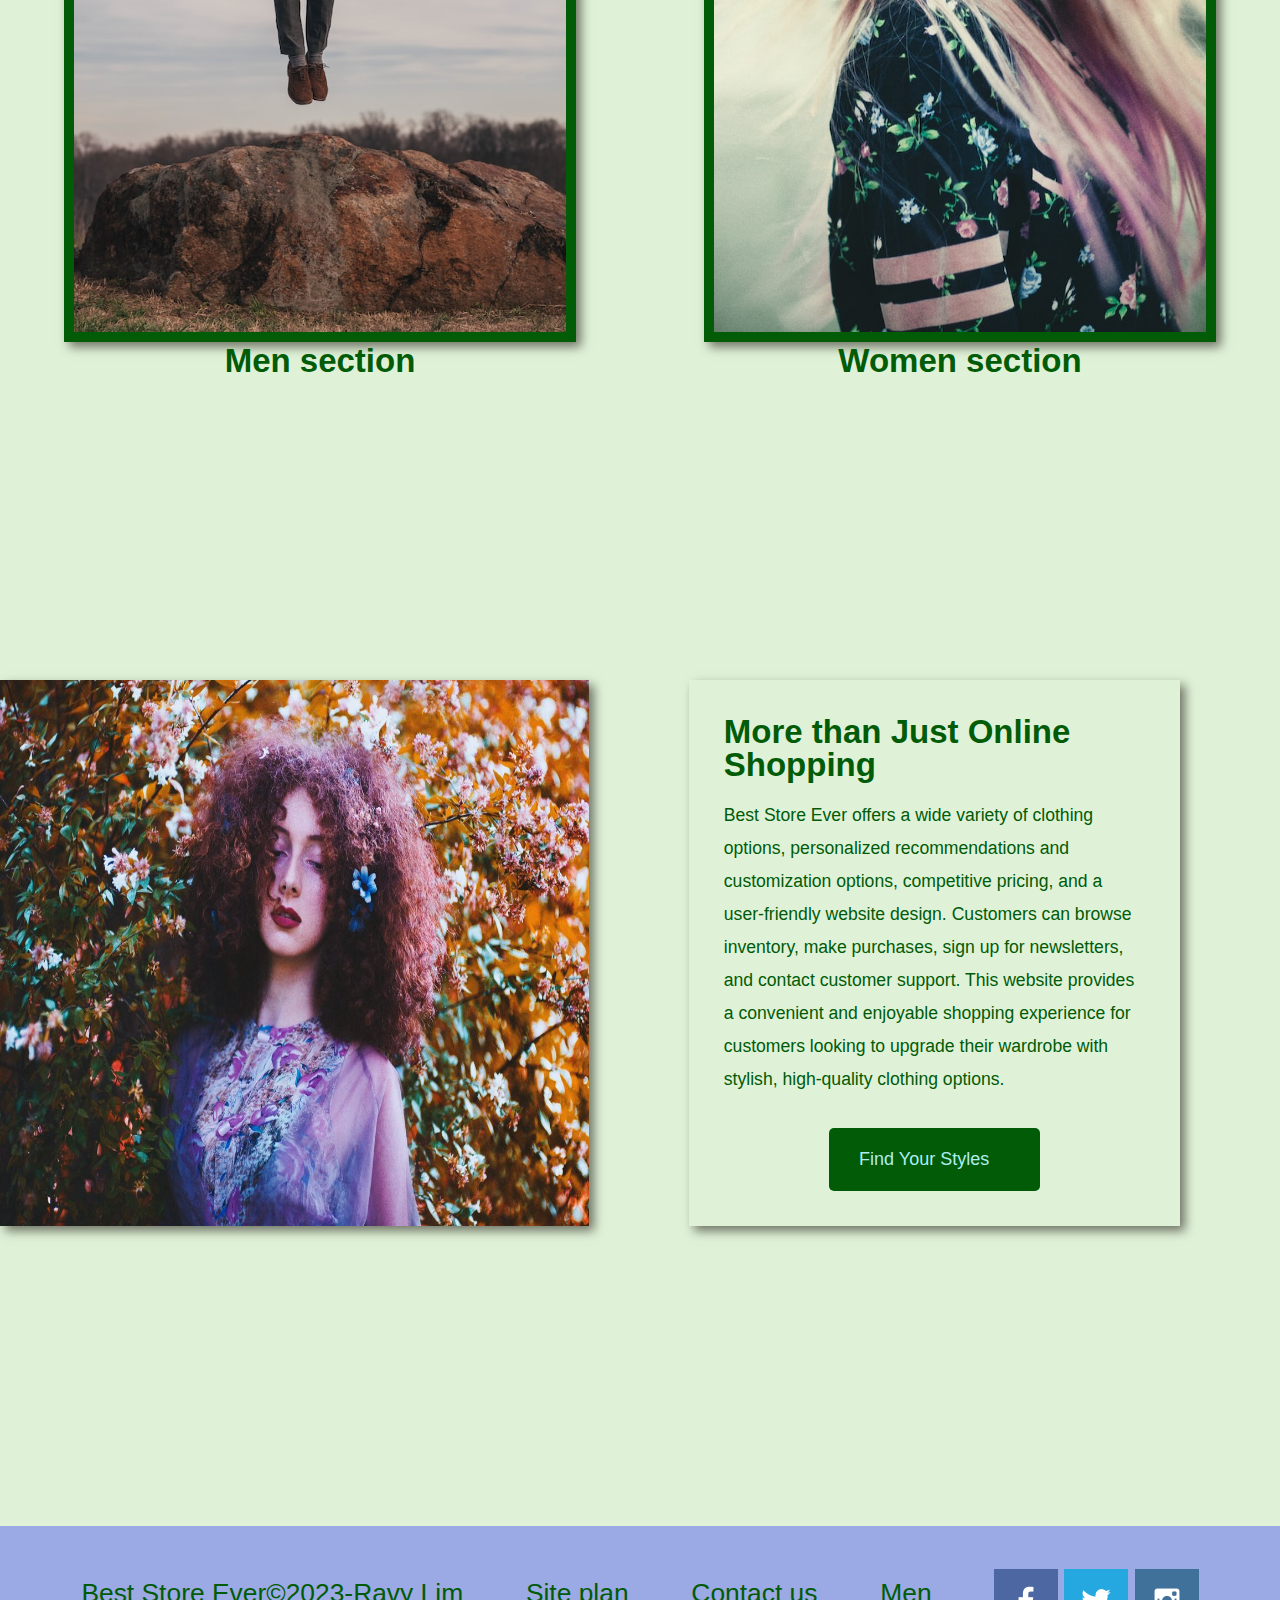
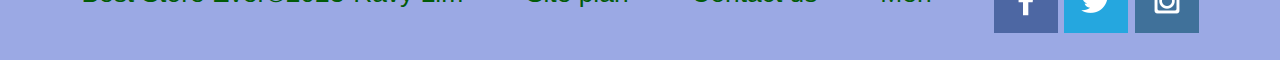
==== commit 9446e1ec: "commit" ====
--- a/BSE/index.html
+++ b/BSE/index.html
@@ -25,7 +25,57 @@
         </header>
         <div id="show">
             <div id="show-box">
-                <img id="show-img" src="images/lucas-hoang-ojZ4wJNUM5w-unsplash.jpg" alt="show cloths">
+                <div class="slideshow-container">
+
+                    <div class="mySlides fade">
+                        <div class="numbertext">1 / 3</div>
+                        <img src="images/rsz_1brooke-cagle-z1b9f48f5dc-unsplash.jpg" style="width:100%">
+                        <div class="text">Matching group outfits</div>
+                    </div>
+        
+                    <div class="mySlides fade">
+                        <div class="numbertext">2 / 3</div>
+                        <img src="images/rsz_1cesar-la-rosa-hbaddptme1q-unsplash.jpg" style="width:100%">
+                        <div class="text"></div>
+                    </div>
+        
+                    <div class="mySlides fade">
+                        <div class="numbertext">3 / 3</div>
+                        <img src="images/rsz_1tamara-bellis-68cspwtnafo-unsplash.jpg" style="width:100%">
+                        <div class="text"></div>
+                    </div>
+        
+                </div>
+                <br>
+        
+                <div style="text-align:center">
+                    <span class="dot"></span>
+                    <span class="dot"></span>
+                    <span class="dot"></span>
+                </div>
+        
+                <script>
+                    let slideIndex = 0;
+                    showSlides();
+        
+                    function showSlides() {
+                        let i;
+                        let slides = document.getElementsByClassName("mySlides");
+                        let dots = document.getElementsByClassName("dot");
+                        for (i = 0; i < slides.length; i++) {
+                            slides[i].style.display = "none";
+                        }
+                        slideIndex++;
+                        if (slideIndex > slides.length) { slideIndex = 1 }
+                        for (i = 0; i < dots.length; i++) {
+                            dots[i].className = dots[i].className.replace(" active", "");
+                        }
+                        slides[slideIndex - 1].style.display = "block";
+                        dots[slideIndex - 1].className += " active";
+                        setTimeout(showSlides, 2000); // Change image every 2 seconds
+                    }
+                </script>
+        
 
             </div>
             <section id="show-msg">
@@ -38,6 +88,11 @@
 
         </div>
 
+       
+
+
+
+
         <main class="home-grid">
             <section class="men-card">
                 <img class="card-img" src="./images/karina-carvalho-fKTKVrNqXQQ-unsplash.jpg" alt="Men session">
@@ -47,24 +102,25 @@
                 <img class="card-img" src="./images/alex-sheldon-p63g4kQAt_4-unsplash.jpg" alt="Women session">
                 <h2>Women section</h2>
             </section>
-            
+
         </main>
+
         <div id="bottom-display">
-            <img class="twoWomen" src="./images/yanapi-senaud-wEy8TRGUuLY-unsplash.jpg" alt="Two women walking">
-                <section class="msg">
-                    <h2>More than Just Online Shopping</h2>
-                    <p>
-                        Best Store Ever offers a wide variety of clothing options, personalized recommendations and
-                        customization
-                        options, competitive pricing, and a user-friendly website design. Customers can browse
-                        inventory, make purchases,
-                        sign up for newsletters, and contact customer support. This website provides a convenient and
-                        enjoyable shopping
-                        experience for customers looking to upgrade their wardrobe with stylish, high-quality clothing
-                        options.
-                    </p>
-                    <a class="explore" href="men.html">Find Your Styles</a>
-                </section>
+            <img class="twoWomen" src="./images/rsz_tiko-giorgadze-llovwbahu5e-unsplash.jpg" alt="Two women walking">
+            <section class="msg">
+                <h2>More than Just Online Shopping</h2>
+                <p>
+                    Best Store Ever offers a wide variety of clothing options, personalized recommendations and
+                    customization
+                    options, competitive pricing, and a user-friendly website design. Customers can browse
+                    inventory, make purchases,
+                    sign up for newsletters, and contact customer support. This website provides a convenient and
+                    enjoyable shopping
+                    experience for customers looking to upgrade their wardrobe with stylish, high-quality clothing
+                    options.
+                </p>
+                <a class="explore" href="men.html">Find Your Styles</a>
+            </section>
         </div>
         <footer>
             <p id="copyright">Best Store Ever&copy;2023-Ravy Lim</p>
--- a/BSE/styles/style.css
+++ b/BSE/styles/style.css
@@ -1,7 +1,7 @@
 @import url('https://fonts.googleapis.com/css2?family=Josefin+Sans:wght@200&family=Julee&family=Roboto+Slab&display=swap');
 body {
   font-size: 22px;
-  background-color: #1926b3;
+  background-color: #DFF2D8;
   color: #015b07;
   margin: 0;
   padding: 0;
@@ -33,8 +33,8 @@
   padding: 35px;
 }
 nav a:hover {
-  background-color: #015b07;
-  color: blue;
+  background-color: #000000;
+  color: #DFF2D8;
   text-align: center;
 }
 #show {
@@ -46,6 +46,7 @@
   grid-column: 1/4;
   grid-row: 1/3;
   z-index: -1;
+  margin-top: 100px;
 }
 #show-msg {
   grid-column: 2/3;
@@ -57,6 +58,7 @@
 }
 #show-msg h4 {
   text-align: center;
+  color:#015b07;
 }
 #show-img {
   width: 100%;
@@ -80,13 +82,13 @@
   border-radius: 5px;
 }
 .shop:hover {
-  background-color: paleturquoise;
-  color: #1926b3;
+  background-color: #000000;
+  color: #DFF2D8;
 }
 
 .explore{
   background-color: #015b07;
-  grid-column: 2/3;
+  grid-column: 2/4;
   color: paleturquoise;
   text-decoration: none;
   font-size: 18px;
@@ -95,13 +97,13 @@
   border-radius: 5px;
 }
 .explore:hover {
-  background-color: paleturquoise;
-  color: red;
+  background-color: #000000;
+  color: #DFF2D8;
 }
 
 .msg {
   display: grid;
-  grid-template-columns: 1fr 1fr 1fr;
+  grid-template-columns: 1fr 1fr 1fr 1fr;
   background-color: #DFF2D8;
   line-height: 1.5em;
   margin: 100px;
@@ -111,13 +113,13 @@
   box-shadow: 5px 5px 10px #6f7364;
 }
 .msg h2 {
-  grid-column: 1/4;
+  grid-column: 1/7;
   background-color: #DFF2D8;
   color: #015b07;
   font-family:"Roboto+Slab", Helvetica, sans-serif;
 }
 .msg p {
-  grid-column: 1/4;
+  grid-column: 1/6;
   grid-row: 2/3;
   background-color: #DFF2D8;
   color: #015b07;
@@ -126,7 +128,7 @@
 }
 
 footer {
-  background-color: #DFF2D8;
+  background-color: rgb(0,0,255,0.3);
   color: #015b07;
   padding: 25px 50px;
   margin-top: 200px;
@@ -135,12 +137,11 @@
   align-items: center;
 }
 footer a {
-  background-color: #DFF2D8;
   color: #015b07;
   text-decoration: none;
 }
 footer p a:hover {
-  background-color: blue;
+  background-color: #000000;
   color: #DFF2D8;
 }
 footer p {
@@ -154,9 +155,9 @@
 }
 
 .home-title {
-  color: #000000 ;
+  color: #015b07 ;
   font-family: "Julee", Helvetica, sans-serif;
-  font-size: 2em;
+  font-size: 3em;
   margin-top: 20px;
 }
 .home-grid {
@@ -171,7 +172,7 @@
   font-family: "Julee", Helvetica, sans-serif;
   color: #000000;
   margin-bottom: 30px;
-  margin-top: -20px;
+  margin-top: -50px;
 }
 .logo {
   width: 80px;
@@ -209,11 +210,73 @@
 }
 .twoWomen {
   margin: 100px 0 100px 0;
-  width: 40%;
-  grid-column: 2/7;
-  grid-row: 5/8;
+  width: 46%;
   box-shadow: 5px 5px 10px #6f7364;
 }
 #bottom-display{
   display: flex;
 }
+
+
+* {box-sizing: border-box;}
+body {font-family: Verdana, sans-serif;}
+.mySlides {display: none;}
+img {vertical-align: middle;}
+
+/* Slideshow container */
+.slideshow-container {
+  max-width: 98%;
+  position: relative;
+  margin: auto;
+}
+
+/* Caption text */
+.text {
+  color: #f2f2f2;
+  font-size: 15px;
+  padding: 8px 12px;
+  position: absolute;
+  bottom: 8px;
+  width: 100%;
+  text-align: center;
+}
+
+/* Number text (1/3 etc) */
+.numbertext {
+  color: #f2f2f2;
+  font-size: 12px;
+  padding: 8px 12px;
+  position: absolute;
+  top: 0;
+}
+
+/* The dots/bullets/indicators */
+.dot {
+  height: 15px;
+  width: 15px;
+  margin: 0 2px;
+  background-color: #bbb;
+  border-radius: 50%;
+  display: inline-block;
+  transition: background-color 0.6s ease;
+}
+
+.active {
+  background-color: #717171;
+}
+
+/* Fading animation */
+.fade {
+  animation-name: fade;
+  animation-duration: 1.5s;
+}
+
+@keyframes fade {
+  from {opacity: .4} 
+  to {opacity: 1}
+}
+
+/* On smaller screens, decrease text size */
+@media only screen and (max-width: 300px) {
+  .text {font-size: 11px}
+}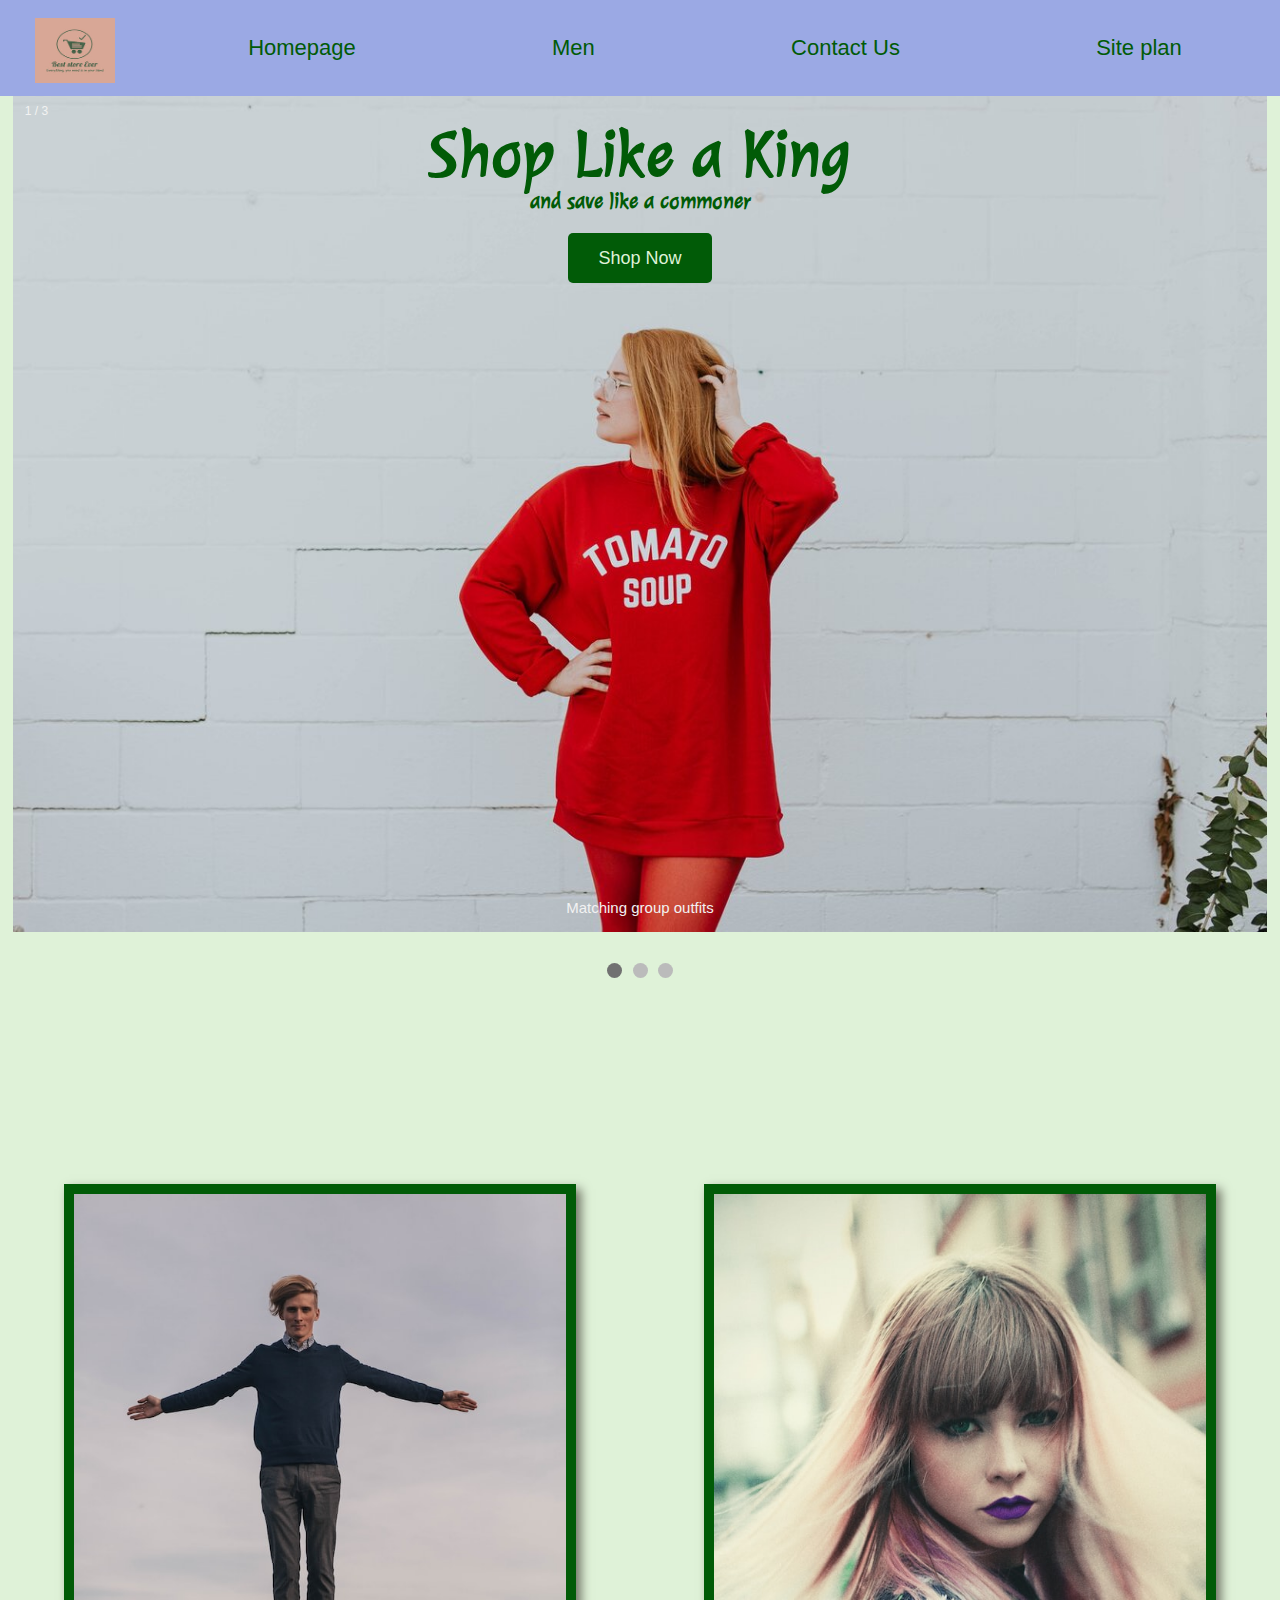
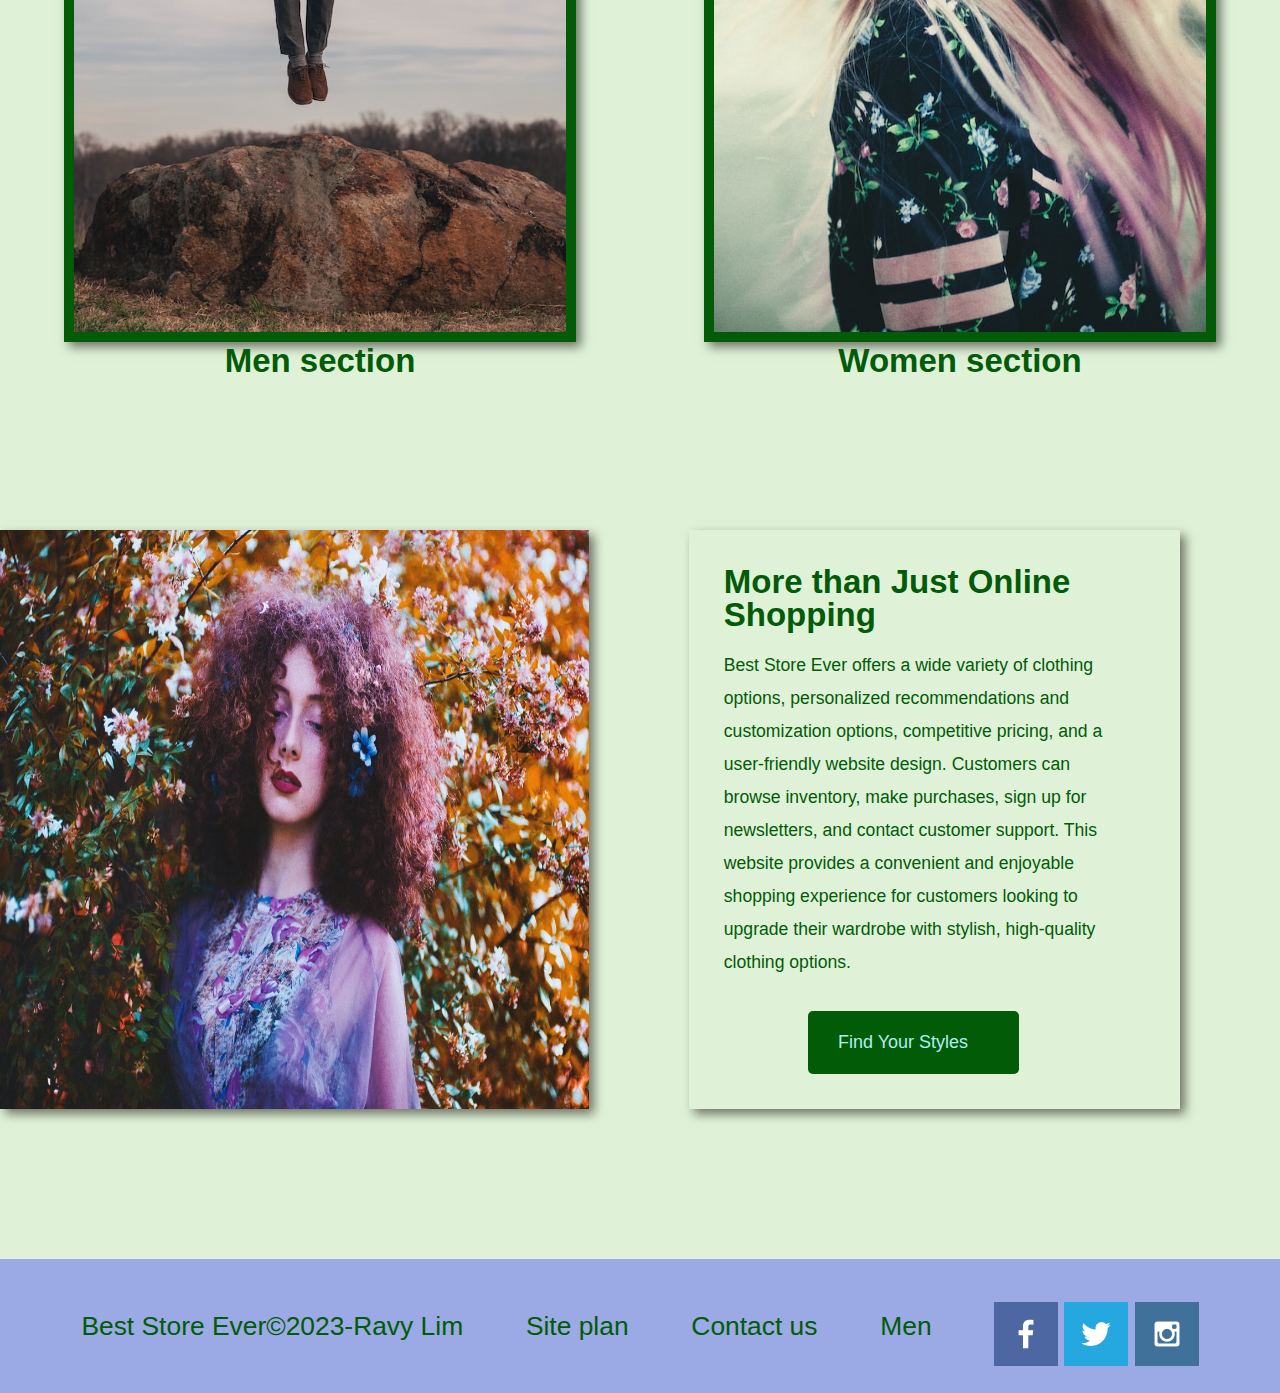
==== commit 0f3d6662: "commit" ====
--- a/BSE/index.html
+++ b/BSE/index.html
@@ -29,35 +29,38 @@
 
                     <div class="mySlides fade">
                         <div class="numbertext">1 / 3</div>
-                        <img src="images/rsz_1brooke-cagle-z1b9f48f5dc-unsplash.jpg" style="width:100%">
+                        <img src="images/rsz_1brooke-cagle-z1b9f48f5dc-unsplash.jpg" alt="girl in red cloths"
+                            style="width:100%">
                         <div class="text">Matching group outfits</div>
                     </div>
-        
+
                     <div class="mySlides fade">
                         <div class="numbertext">2 / 3</div>
-                        <img src="images/rsz_1cesar-la-rosa-hbaddptme1q-unsplash.jpg" style="width:100%">
+                        <img src="images/rsz_1cesar-la-rosa-hbaddptme1q-unsplash.jpg" alt="Two girls in white cloths"
+                            style="width:100%">
                         <div class="text"></div>
                     </div>
-        
+
                     <div class="mySlides fade">
                         <div class="numbertext">3 / 3</div>
-                        <img src="images/rsz_1tamara-bellis-68cspwtnafo-unsplash.jpg" style="width:100%">
+                        <img src="images/rsz_1tamara-bellis-68cspwtnafo-unsplash.jpg" alt="girl at the beach"
+                            style="width:100%">
                         <div class="text"></div>
                     </div>
-        
+
                 </div>
                 <br>
-        
+
                 <div style="text-align:center">
                     <span class="dot"></span>
                     <span class="dot"></span>
                     <span class="dot"></span>
                 </div>
-        
+
                 <script>
                     let slideIndex = 0;
                     showSlides();
-        
+
                     function showSlides() {
                         let i;
                         let slides = document.getElementsByClassName("mySlides");
@@ -75,7 +78,7 @@
                         setTimeout(showSlides, 2000); // Change image every 2 seconds
                     }
                 </script>
-        
+
 
             </div>
             <section id="show-msg">
@@ -88,14 +91,15 @@
 
         </div>
 
-       
+
 
 
 
 
         <main class="home-grid">
             <section class="men-card">
-                <img class="card-img" src="./images/karina-carvalho-fKTKVrNqXQQ-unsplash.jpg" alt="Men session">
+                <a href="men.html"><img class="card-img" src="./images/karina-carvalho-fKTKVrNqXQQ-unsplash.jpg"
+                        alt="Men session"></a>
                 <h2>Men section</h2>
             </section>
             <section class="women-card">
--- a/BSE/styles/style.css
+++ b/BSE/styles/style.css
@@ -1,4 +1,5 @@
 @import url('https://fonts.googleapis.com/css2?family=Josefin+Sans:wght@200&family=Julee&family=Roboto+Slab&display=swap');
+
 body {
   font-size: 22px;
   background-color: #DFF2D8;
@@ -6,72 +7,88 @@
   margin: 0;
   padding: 0;
 }
+
 #content {
   max-width: 1600px;
   margin: 0 auto;
 }
+
 #background {
   height: 725px;
   background-color: #015b07;
   grid-column: 1/11;
   grid-row: 4/9;
 }
+
 header {
   display: grid;
   grid-template-columns: 150px auto;
-  background-color: rgb(0,0,255,0.3);
-  color: #015b07;
-}
+  background-color: rgb(0, 0, 255, 0.3);
+  color: #015b07;
+}
+
 nav {
   display: flex;
   justify-content: space-around;
 }
+
 nav a {
   color: #015b07;
   text-align: center;
   text-decoration: none;
   padding: 35px;
 }
+
 nav a:hover {
   background-color: #000000;
   color: #DFF2D8;
   text-align: center;
 }
+
 #show {
   display: grid;
   grid-template-columns: 1fr 3fr 1fr;
   margin-top: -100px;
 }
+
 #show-box {
   grid-column: 1/4;
   grid-row: 1/3;
   z-index: -1;
   margin-top: 100px;
 }
+
 #show-msg {
   grid-column: 2/3;
   grid-row: 1/2;
   margin-top: 100px;
 }
+
 #show-msg h1 {
   text-align: center;
 }
+
 #show-msg h4 {
   text-align: center;
-  color:#015b07;
-}
+  color: #015b07;
+}
+
 #show-img {
   width: 100%;
 }
+
 .button-box {
   text-align: center;
 }
+
 main section {
   text-align: center;
 }
+
 main section img {
   box-sizing: border-box;
 }
+
 .shop {
   background-color: #015b07;
   color: #DFF2D8;
@@ -81,21 +98,23 @@
   margin-top: 50px;
   border-radius: 5px;
 }
+
 .shop:hover {
   background-color: #000000;
   color: #DFF2D8;
 }
 
-.explore{
+.explore {
   background-color: #015b07;
-  grid-column: 2/4;
+  grid-column: 3/8;
   color: paleturquoise;
   text-decoration: none;
   font-size: 18px;
   padding: 15px 30px;
-  
+
   border-radius: 5px;
 }
+
 .explore:hover {
   background-color: #000000;
   color: #DFF2D8;
@@ -103,23 +122,23 @@
 
 .msg {
   display: grid;
-  grid-template-columns: 1fr 1fr 1fr 1fr;
+  grid-template-columns: repeat(10, 1fr);
   background-color: #DFF2D8;
   line-height: 1.5em;
   margin: 100px;
   padding: 35px;
-  grid-column: 6/10;
-  grid-row: 6/7;
   box-shadow: 5px 5px 10px #6f7364;
 }
+
 .msg h2 {
-  grid-column: 1/7;
+  grid-column: 1/10;
   background-color: #DFF2D8;
   color: #015b07;
-  font-family:"Roboto+Slab", Helvetica, sans-serif;
-}
+  font-family: "Roboto+Slab", Helvetica, sans-serif;
+}
+
 .msg p {
-  grid-column: 1/6;
+  grid-column: 1/10;
   grid-row: 2/3;
   background-color: #DFF2D8;
   color: #015b07;
@@ -128,42 +147,49 @@
 }
 
 footer {
-  background-color: rgb(0,0,255,0.3);
+  background-color: rgb(0, 0, 255, 0.3);
   color: #015b07;
   padding: 25px 50px;
-  margin-top: 200px;
+  margin-top: 50px;
   display: flex;
   justify-content: space-around;
   align-items: center;
 }
+
 footer a {
   color: #015b07;
   text-decoration: none;
 }
+
 footer p a:hover {
   background-color: #000000;
   color: #DFF2D8;
 }
+
 footer p {
   font-size: 1.2em;
 }
+
 footer p a:hover {
   text-decoration: underline;
 }
+
 footer .social img {
   padding-top: 15px;
 }
 
 .home-title {
-  color: #015b07 ;
+  color: #015b07;
   font-family: "Julee", Helvetica, sans-serif;
   font-size: 3em;
   margin-top: 20px;
 }
+
 .home-grid {
   display: grid;
   grid-template-columns: 1fr 1fr;
 }
+
 h2 {
   margin: 0;
 }
@@ -174,9 +200,11 @@
   margin-bottom: 30px;
   margin-top: -50px;
 }
+
 .logo {
   width: 80px;
 }
+
 .icon {
   width: 80px;
   padding-top: 10px;
@@ -187,11 +215,13 @@
   justify-self: center;
   align-self: center;
 }
+
 .men-card {
   margin: 200px 0;
   grid-column: 1/2;
   grid-row: 1/2;
 }
+
 .women-card {
   margin: 200px 0;
   grid-column: 2/3;
@@ -204,24 +234,39 @@
   transition: transform 0.5s;
   box-shadow: 5px 5px 10px #6f7364;
 }
+
 .card-img:hover {
   opacity: 0.4;
   transform: scale(1.1);
 }
+
 .twoWomen {
   margin: 100px 0 100px 0;
   width: 46%;
   box-shadow: 5px 5px 10px #6f7364;
 }
-#bottom-display{
+
+#bottom-display {
   display: flex;
-}
-
-
-* {box-sizing: border-box;}
-body {font-family: Verdana, sans-serif;}
-.mySlides {display: none;}
-img {vertical-align: middle;}
+  margin-top: -150px;
+}
+
+
+* {
+  box-sizing: border-box;
+}
+
+body {
+  font-family: Verdana, sans-serif;
+}
+
+.mySlides {
+  display: none;
+}
+
+img {
+  vertical-align: middle;
+}
 
 /* Slideshow container */
 .slideshow-container {
@@ -272,11 +317,18 @@
 }
 
 @keyframes fade {
-  from {opacity: .4} 
-  to {opacity: 1}
+  from {
+    opacity: .4
+  }
+
+  to {
+    opacity: 1
+  }
 }
 
 /* On smaller screens, decrease text size */
 @media only screen and (max-width: 300px) {
-  .text {font-size: 11px}
+  .text {
+    font-size: 11px
+  }
 }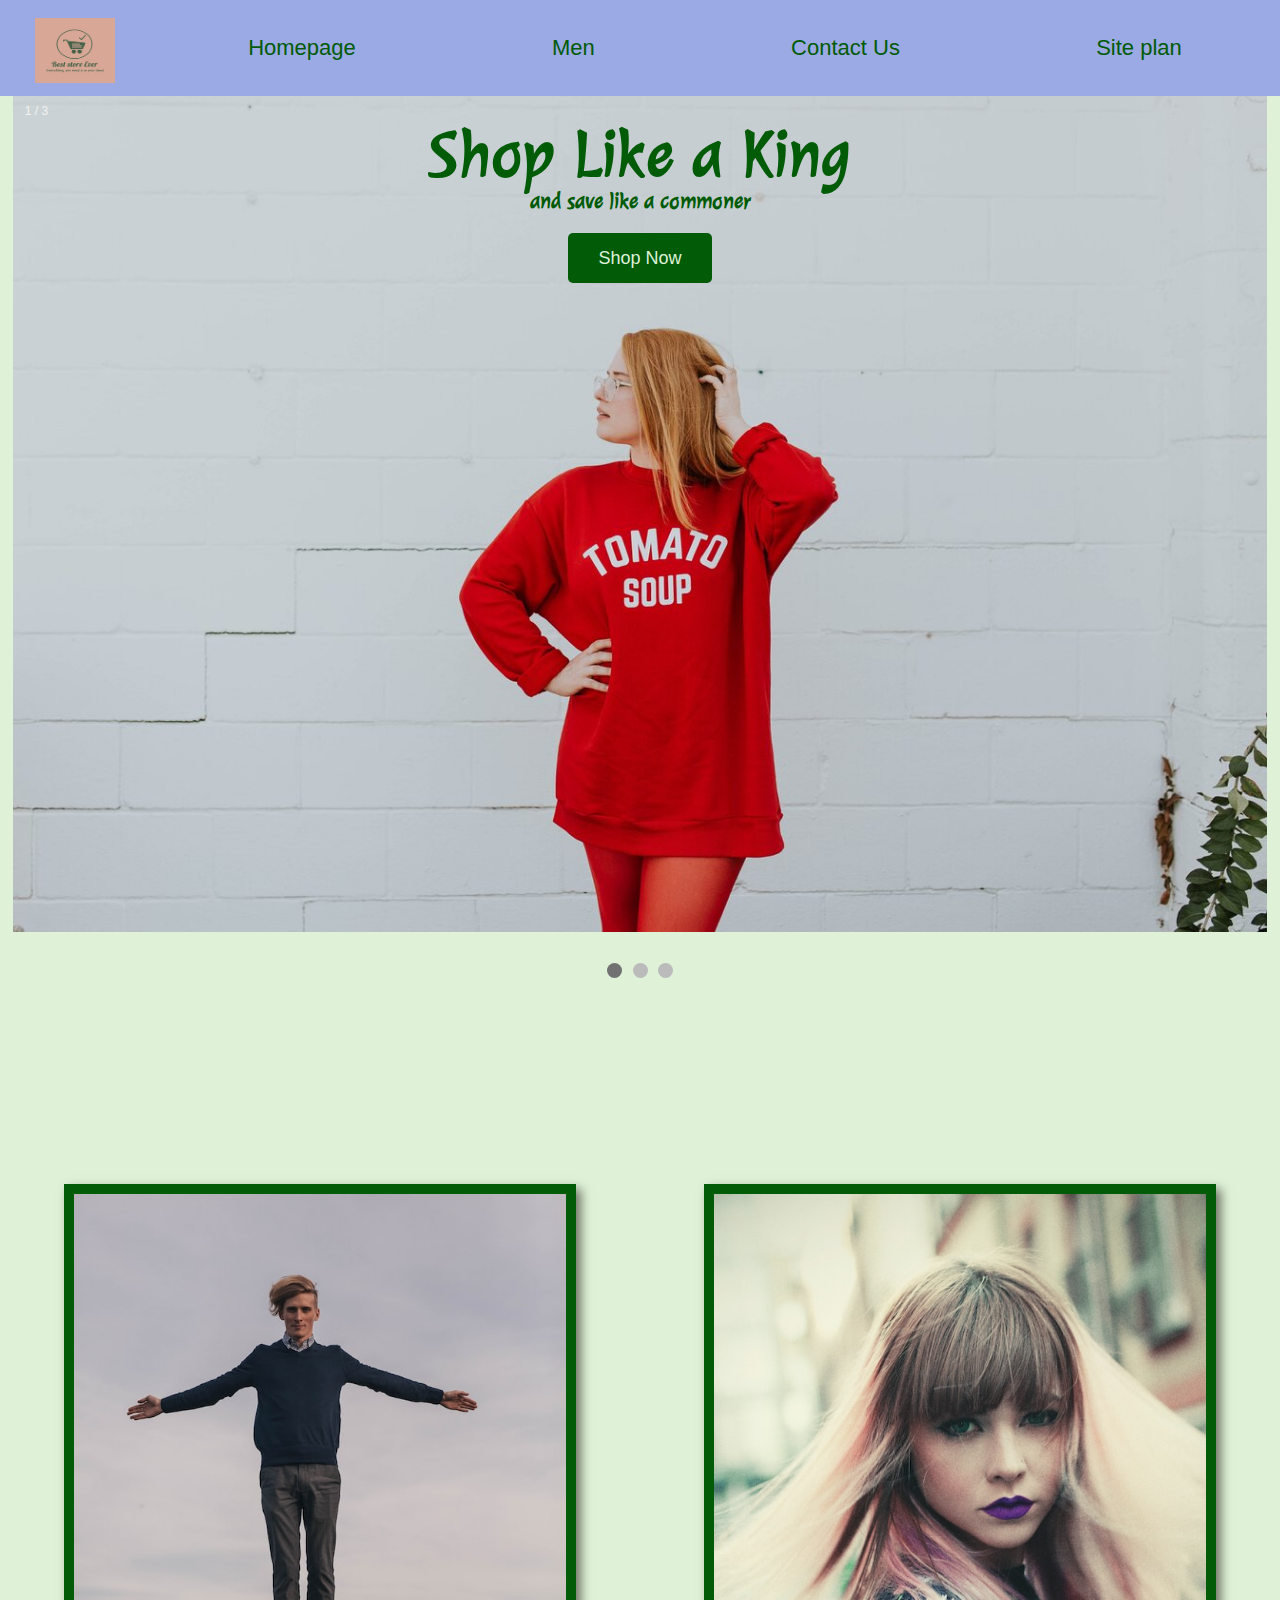
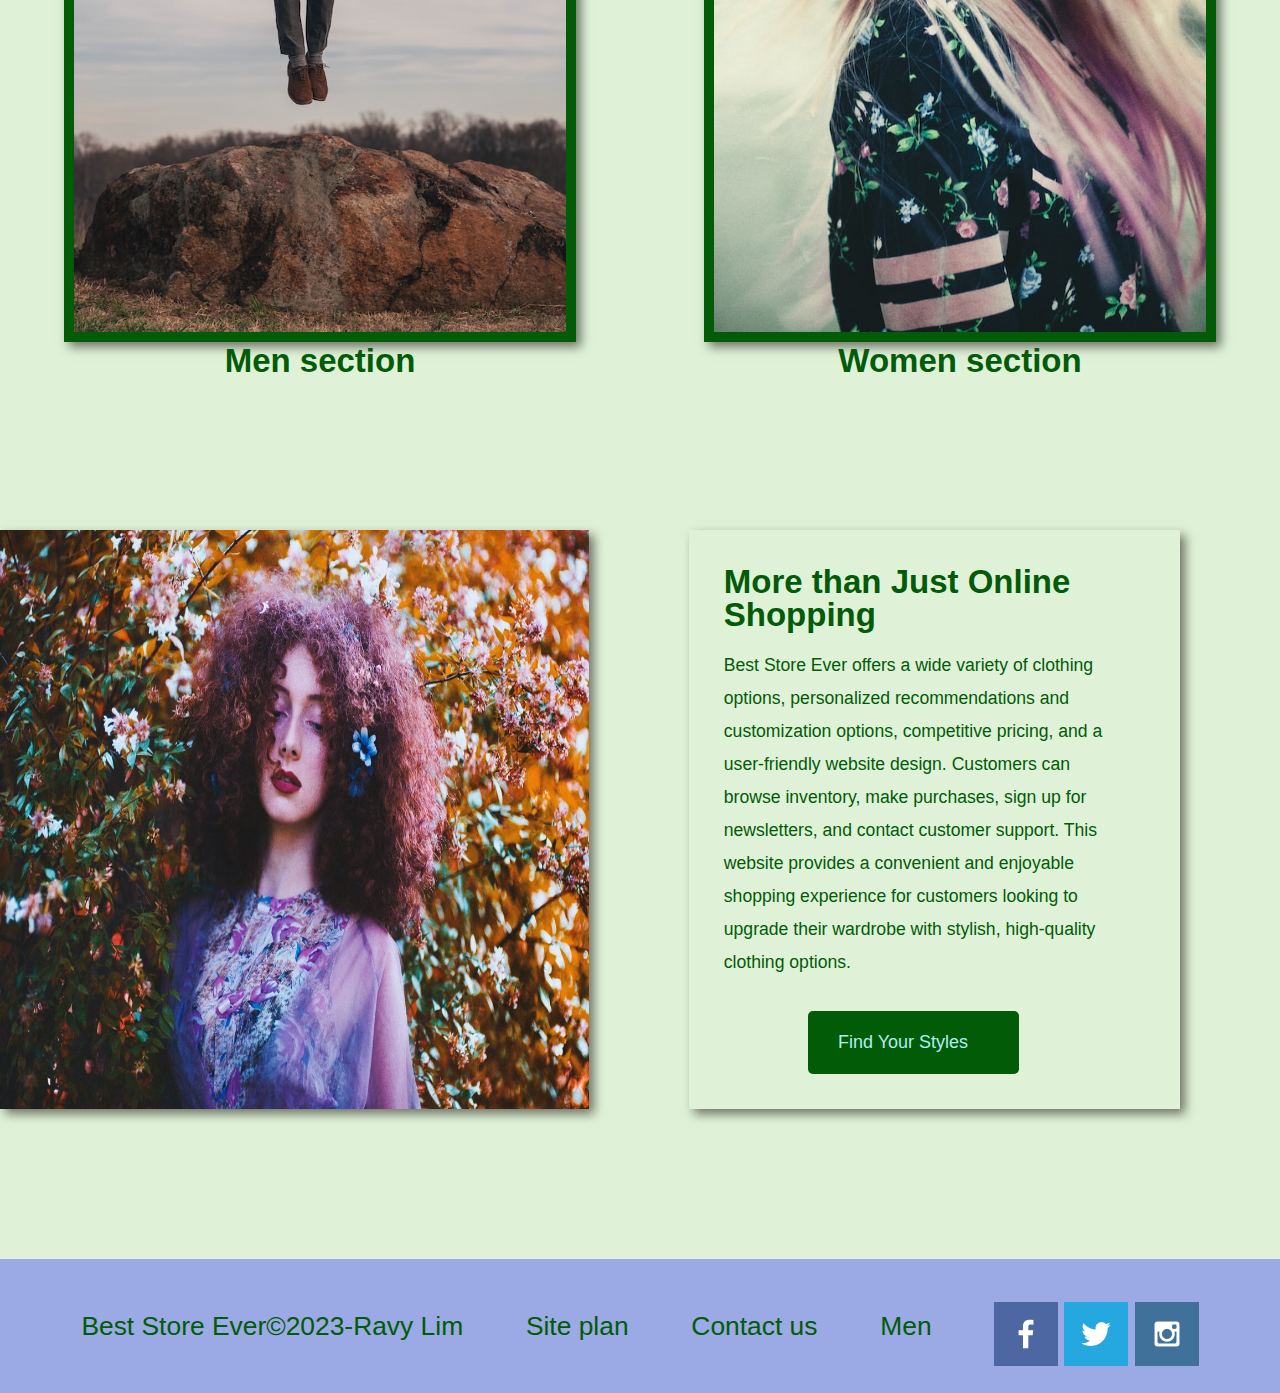
==== commit b62cd118: "commit" ====
--- a/BSE/index.html
+++ b/BSE/index.html
@@ -31,7 +31,7 @@
                         <div class="numbertext">1 / 3</div>
                         <img src="images/rsz_1brooke-cagle-z1b9f48f5dc-unsplash.jpg" alt="girl in red cloths"
                             style="width:100%">
-                        <div class="text">Matching group outfits</div>
+                        <div class="text"></div>
                     </div>
 
                     <div class="mySlides fade">
